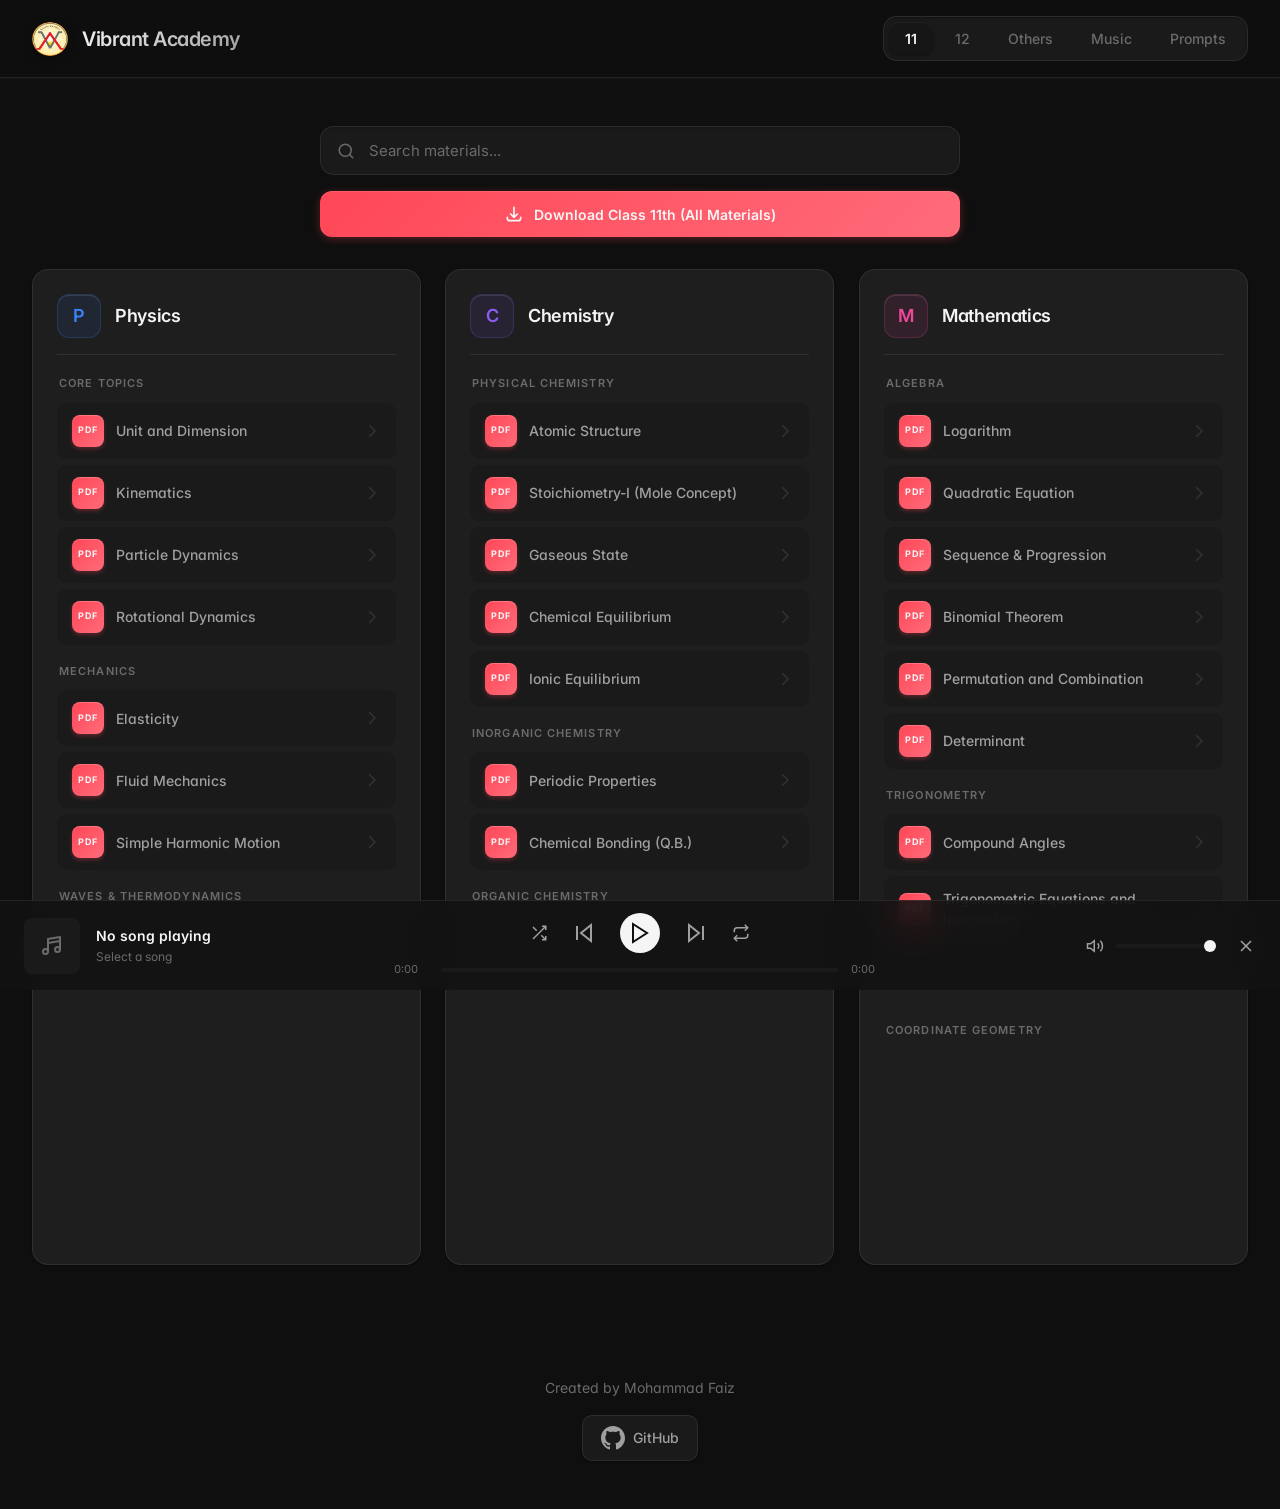
==== index.html @ a1da2e62 "Add files via upload" ====
<!DOCTYPE html>
<html lang="en">
<head>
    <meta charset="UTF-8">
    <meta name="viewport" content="width=device-width, initial-scale=1.0">
    <meta name="description" content="Vibrant Academy - Study Materials for Class 11th and 12th Physics, Chemistry, and Mathematics">
    <meta name="author" content="Vibrant Academy">
    <meta http-equiv="X-UA-Compatible" content="IE=edge">
    <meta name="theme-color" content="#ff4757">
    <meta name="mobile-web-app-capable" content="yes">
    <meta name="apple-mobile-web-app-capable" content="yes">
    <meta name="apple-mobile-web-app-status-bar-style" content="black-translucent">
    <meta name="apple-mobile-web-app-title" content="Vibrant Academy">
    <title>Vibrant Academy | Study Materials</title>
    
    <link rel="manifest" href="./manifest.json">
    <link rel="icon" type="image/png" href="./icon/icon-192.png">
    <link rel="apple-touch-icon" href="./icon/icon-192.png">
    
    <!-- Preload critical resources -->
    <link rel="preconnect" href="https://fonts.googleapis.com">
    <link rel="preconnect" href="https://fonts.gstatic.com" crossorigin>
    
    <!-- Load stylesheet first -->
    <link rel="stylesheet" href="./styles.css">
    
    <!-- Load fonts asynchronously -->
    <link href="https://fonts.googleapis.com/css2?family=Inter:wght@400;500;600;700&display=swap" rel="stylesheet" media="print" onload="this.media='all'">
    <noscript><link href="https://fonts.googleapis.com/css2?family=Inter:wght@400;500;600;700&display=swap" rel="stylesheet"></noscript>
</head>
<body>
    <nav class="nav">
        <div class="nav-wrap">
            <div class="brand">
                <img src="./icon/logo.png" alt="Vibrant Academy Logo" class="brand-logo">
                <span class="brand-name">Vibrant Academy</span>
            </div>
            <div class="class-tabs">
                <button class="tab active" data-class="11">11</button>
                <button class="tab" data-class="12">12</button>
                <button class="tab" data-class="others">Others</button>
                <button class="tab" data-class="music">Music</button>
                <button class="tab" data-class="prompts">Prompts</button>
            </div>
        </div>
    </nav>

    <div class="hero">
        <div class="hero-wrap">
            <div class="class-tabs-mobile">
                <button class="tab active" data-class="11">11</button>
                <button class="tab" data-class="12">12</button>
                <button class="tab" data-class="others">Others</button>
                <button class="tab" data-class="music">Music</button>
                <button class="tab" data-class="prompts">Prompts</button>
            </div>
            <input type="text" id="searchInput" placeholder="Search materials..." class="search">
            <div class="button-group">
                <button id="viewToggle" class="view-toggle-btn" data-mode="grid" aria-label="Toggle view mode" style="display: none;">
                    <svg class="grid-icon" width="20" height="20" viewBox="0 0 24 24" fill="none" stroke="currentColor" stroke-width="2">
                        <rect x="3" y="3" width="7" height="7"></rect>
                        <rect x="14" y="3" width="7" height="7"></rect>
                        <rect x="14" y="14" width="7" height="7"></rect>
                        <rect x="3" y="14" width="7" height="7"></rect>
                    </svg>
                    <svg class="list-icon" width="20" height="20" viewBox="0 0 24 24" fill="none" stroke="currentColor" stroke-width="2" style="display: none;">
                        <line x1="8" y1="6" x2="21" y2="6"></line>
                        <line x1="8" y1="12" x2="21" y2="12"></line>
                        <line x1="8" y1="18" x2="21" y2="18"></line>
                        <line x1="3" y1="6" x2="3.01" y2="6"></line>
                        <line x1="3" y1="12" x2="3.01" y2="12"></line>
                        <line x1="3" y1="18" x2="3.01" y2="18"></line>
                    </svg>
                </button>
                <button id="downloadBtn" class="download-btn" aria-label="Download complete class modules">
                    <svg width="20" height="20" viewBox="0 0 24 24" fill="none" stroke="currentColor" aria-hidden="true">
                        <path stroke-linecap="round" stroke-linejoin="round" stroke-width="2" d="M4 16v1a3 3 0 003 3h10a3 3 0 003-3v-1m-4-4l-4 4m0 0l-4-4m4 4V4"/>
                    </svg>
                    <span id="downloadText">Download All Materials</span>
                </button>
            </div>
        </div>
    </div>

    <main class="main">
        <div id="content"></div>
    </main>

    <div id="musicPlayer" class="music-player hidden">
        <div class="player-info">
            <div class="album-art">
                <svg width="24" height="24" viewBox="0 0 24 24" fill="none" stroke="currentColor" stroke-width="2" stroke-linecap="round" stroke-linejoin="round">
                    <circle cx="5.5" cy="17.5" r="2.5"></circle>
                    <circle cx="17.5" cy="15.5" r="2.5"></circle>
                    <path d="M8 17V5l12-2v12"></path>
                    <path d="M8 9l12-2"></path>
                </svg>
            </div>
            <div class="track-details">
                <div class="track-title" id="playerTitle">No song playing</div>
                <div class="track-artist" id="playerArtist">Select a song</div>
            </div>
        </div>
        
        <div class="player-controls-container">
            <div class="player-controls">
                <button id="btnShuffle" class="control-btn" aria-label="Shuffle">
                    <svg width="18" height="18" viewBox="0 0 24 24" fill="none" stroke="currentColor" stroke-width="2"><path d="M16 3h5v5"></path><path d="M4 20L21 3"></path><path d="M21 16v5h-5"></path><path d="M15 15l6 6"></path><path d="M4 4l5 5"></path></svg>
                </button>
                <button id="btnPrev" class="control-btn" aria-label="Previous">
                    <svg width="24" height="24" viewBox="0 0 24 24" fill="none" stroke="currentColor" stroke-width="2"><polygon points="19 20 9 12 19 4 19 20"></polygon><line x1="5" y1="19" x2="5" y2="5"></line></svg>
                </button>
                <button id="btnPlayPause" class="control-btn play-btn" aria-label="Play/Pause">
                    <svg width="24" height="24" viewBox="0 0 24 24" fill="none" stroke="currentColor" stroke-width="2" id="playIcon"><polygon points="5 3 19 12 5 21 5 3"></polygon></svg>
                </button>
                <button id="btnNext" class="control-btn" aria-label="Next">
                    <svg width="24" height="24" viewBox="0 0 24 24" fill="none" stroke="currentColor" stroke-width="2"><polygon points="5 4 15 12 5 20 5 4"></polygon><line x1="19" y1="5" x2="19" y2="19"></line></svg>
                </button>
                <button id="btnRepeat" class="control-btn" aria-label="Repeat">
                    <svg width="18" height="18" viewBox="0 0 24 24" fill="none" stroke="currentColor" stroke-width="2"><polyline points="17 1 21 5 17 9"></polyline><path d="M3 11V9a4 4 0 0 1 4-4h14"></path><polyline points="7 23 3 19 7 15"></polyline><path d="M21 13v2a4 4 0 0 1-4 4H3"></path></svg>
                </button>
            </div>
            
            <div class="progress-container">
                <span id="timeCurrent" class="time-display">0:00</span>
                <input type="range" id="progressBar" class="progress-bar" min="0" max="100" value="0">
                <span id="timeTotal" class="time-display">0:00</span>
            </div>
        </div>
        
        <div class="player-volume">
            <svg id="volumeIcon" width="18" height="18" viewBox="0 0 24 24" fill="none" stroke="currentColor" stroke-width="2"><polygon points="11 5 6 9 2 9 2 15 6 15 11 19 11 5"></polygon><path d="M19.07 4.93a10 10 0 0 1 0 14.14M15.54 8.46a5 5 0 0 1 0 7.07"></path></svg>
            <input type="range" id="volumeBar" class="volume-bar" min="0" max="100" value="100">
            <button id="btnClosePlayer" class="control-btn" aria-label="Close Player" style="margin-left: 8px;" title="Close Player">
                <svg width="20" height="20" viewBox="0 0 24 24" fill="none" stroke="currentColor" stroke-width="2"><line x1="18" y1="6" x2="6" y2="18"></line><line x1="6" y1="6" x2="18" y2="18"></line></svg>
            </button>
        </div>
    </div>

    <footer class="footer">
        <p>Created by Mohammad Faiz</p>
        <a href="https://github.com/Mohammad-Faiz-Cloud-Engineer" target="_blank" rel="noopener noreferrer" class="github-link" aria-label="Visit GitHub Profile">
            <svg width="24" height="24" viewBox="0 0 24 24" fill="currentColor" aria-hidden="true">
                <path d="M12 0c-6.626 0-12 5.373-12 12 0 5.302 3.438 9.8 8.207 11.387.599.111.793-.261.793-.577v-2.234c-3.338.726-4.033-1.416-4.033-1.416-.546-1.387-1.333-1.756-1.333-1.756-1.089-.745.083-.729.083-.729 1.205.084 1.839 1.237 1.839 1.237 1.07 1.834 2.807 1.304 3.492.997.107-.775.418-1.305.762-1.604-2.665-.305-5.467-1.334-5.467-5.931 0-1.311.469-2.381 1.236-3.221-.124-.303-.535-1.524.117-3.176 0 0 1.008-.322 3.301 1.23.957-.266 1.983-.399 3.003-.404 1.02.005 2.047.138 3.006.404 2.291-1.552 3.297-1.23 3.297-1.23.653 1.653.242 2.874.118 3.176.77.84 1.235 1.911 1.235 3.221 0 4.609-2.807 5.624-5.479 5.921.43.372.823 1.102.823 2.222v3.293c0 .319.192.694.801.576 4.765-1.589 8.199-6.086 8.199-11.386 0-6.627-5.373-12-12-12z"/>
            </svg>
            <span>GitHub</span>
        </a>
    </footer>

    <div id="pdfModal" class="modal">
        <div class="modal-overlay"></div>
        <div class="modal-content">
            <div class="modal-header">
                <div class="pdf-title" id="pdfTitle"></div>
                <div class="modal-actions">
                    <button class="modal-download" id="downloadPdf" aria-label="Download PDF" title="Download PDF">
                        <svg width="18" height="18" viewBox="0 0 24 24" fill="none" stroke="currentColor" aria-hidden="true">
                            <path stroke-linecap="round" stroke-linejoin="round" stroke-width="2" d="M4 16v1a3 3 0 003 3h10a3 3 0 003-3v-1m-4-4l-4 4m0 0l-4-4m4 4V4"/>
                        </svg>
                    </button>
                    <button class="modal-close" id="closeModal" aria-label="Close PDF viewer">
                        <svg width="20" height="20" viewBox="0 0 24 24" fill="none" stroke="currentColor" aria-hidden="true">
                            <path stroke-linecap="round" stroke-linejoin="round" stroke-width="2" d="M6 18L18 6M6 6l12 12"/>
                        </svg>
                    </button>
                </div>
            </div>
            <iframe id="pdfViewer" title="PDF Viewer"></iframe>
        </div>
    </div>

    <div id="textModal" class="modal">
        <div class="modal-overlay"></div>
        <div class="modal-content">
            <div class="modal-header">
                <div class="pdf-title" id="textTitle"></div>
                <div class="modal-actions">
                    <button class="modal-copy" id="copyText" aria-label="Copy to clipboard" title="Copy to clipboard">
                        <svg width="18" height="18" viewBox="0 0 24 24" fill="none" stroke="currentColor" aria-hidden="true">
                            <rect x="9" y="9" width="13" height="13" rx="2" ry="2"></rect>
                            <path d="M5 15H4a2 2 0 0 1-2-2V4a2 2 0 0 1 2-2h9a2 2 0 0 1 2 2v1"></path>
                        </svg>
                    </button>
                    <button class="modal-close" id="closeTextModal" aria-label="Close text viewer">
                        <svg width="20" height="20" viewBox="0 0 24 24" fill="none" stroke="currentColor" aria-hidden="true">
                            <path stroke-linecap="round" stroke-linejoin="round" stroke-width="2" d="M6 18L18 6M6 6l12 12"/>
                        </svg>
                    </button>
                </div>
            </div>
            <div id="textViewer" class="text-viewer"></div>
        </div>
    </div>

    <script src="./config.js"></script>
    <script src="./data.js"></script>
    <script src="./music-data.js"></script>
    <script src="./app.js"></script>
    <script src="./music-app.js"></script>
    
    <script>
        if ('serviceWorker' in navigator) {
            window.addEventListener('load', () => {
                navigator.serviceWorker.register('./service-worker.js', { scope: './' })
                    .then(registration => {
                        registration.update();
                        
                        registration.addEventListener('updatefound', () => {
                            const newWorker = registration.installing;
                            if (newWorker) {
                                newWorker.addEventListener('statechange', () => {
                                    if (newWorker.state === 'installed' && navigator.serviceWorker.controller) {
                                        newWorker.postMessage({ type: 'SKIP_WAITING' });
                                        window.location.reload();
                                    }
                                });
                            }
                        });
                    })
                    .catch(() => {
                        // ServiceWorker registration failed
                    });
            });
        }
    </script>
</body>
</html>
---- styles.css ----
* {
    margin: 0;
    padding: 0;
    box-sizing: border-box;
    -webkit-touch-callout: none;
    -webkit-user-select: none;
    -moz-user-select: none;
    -ms-user-select: none;
    user-select: none;
}

html {
    overscroll-behavior: none;
}

img {
    -webkit-touch-callout: none;
    -webkit-user-drag: none;
    pointer-events: none;
}

a {
    -webkit-touch-callout: none;
}

button {
    -webkit-touch-callout: none;
}

:root {
    --bg: #0f0f0f;
    --bg-elevated: #161616;
    --surface: #1a1a1a;
    --card: #1e1e1e;
    --border: rgba(255, 255, 255, 0.08);
    --border-hover: rgba(255, 255, 255, 0.16);
    --text: #f5f5f5;
    --text-secondary: #a0a0a0;
    --text-tertiary: #6b6b6b;
    --accent: #ff4757;
    --accent-hover: #ff6b7a;
    --physics: #3b82f6;
    --physics-bg: rgba(59, 130, 246, 0.1);
    --chem: #8b5cf6;
    --chem-bg: rgba(139, 92, 246, 0.1);
    --math: #ec4899;
    --math-bg: rgba(236, 72, 153, 0.1);
    --resources: #10b981;
    --resources-bg: rgba(16, 185, 129, 0.1);
    --shadow-sm: 0 1px 2px rgba(0, 0, 0, 0.3);
    --shadow-md: 0 4px 6px rgba(0, 0, 0, 0.4);
    --shadow-lg: 0 10px 15px rgba(0, 0, 0, 0.5);
    --shadow-xl: 0 20px 25px rgba(0, 0, 0, 0.6);
}

body {
    font-family: 'Inter', -apple-system, BlinkMacSystemFont, 'Segoe UI', 'Roboto', 'Helvetica Neue', Arial, sans-serif;
    background: var(--bg);
    color: var(--text);
    line-height: 1.6;
    -webkit-font-smoothing: antialiased;
    -moz-osx-font-smoothing: grayscale;
    text-rendering: optimizeLegibility;
    overscroll-behavior-y: contain;
    font-feature-settings: 'cv02', 'cv03', 'cv04', 'cv11';
    user-select: none;
    -webkit-user-select: none;
    -moz-user-select: none;
    -ms-user-select: none;
    -webkit-touch-callout: none;
    -webkit-tap-highlight-color: transparent;
}

/* Custom Scrollbar */
::-webkit-scrollbar {
    width: 12px;
    height: 12px;
}

::-webkit-scrollbar-track {
    background: var(--bg);
}

::-webkit-scrollbar-thumb {
    background: var(--surface);
    border-radius: 6px;
    border: 2px solid var(--bg);
}

::-webkit-scrollbar-thumb:hover {
    background: var(--card);
}

::-webkit-scrollbar-thumb:active {
    background: var(--border-hover);
}

/* Firefox Scrollbar */
* {
    scrollbar-width: thin;
    scrollbar-color: var(--surface) var(--bg);
}

/* Performance optimizations - removed will-change to reduce memory consumption */
/* will-change should only be used temporarily on specific interactions */

/* Hardware acceleration for animations */
@media (prefers-reduced-motion: no-preference) {
    .subject,
    .item,
    .icon,
    .pdf-badge,
    .tab,
    .modal-content,
    .modal-overlay {
        transform: translateZ(0);
        backface-visibility: hidden;
        perspective: 1000px;
    }
}

/* Respect user's motion preferences */
@media (prefers-reduced-motion: reduce) {
    *,
    *::before,
    *::after {
        animation-duration: 0.01ms !important;
        animation-iteration-count: 1 !important;
        transition-duration: 0.01ms !important;
    }
}

@keyframes fadeIn {
    to {
        opacity: 1;
    }
}

@keyframes slideDown {
    from {
        opacity: 0;
        transform: translateY(-20px);
    }
    to {
        opacity: 1;
        transform: translateY(0);
    }
}

@keyframes slideUp {
    from {
        opacity: 0;
        transform: translateY(20px);
    }
    to {
        opacity: 1;
        transform: translateY(0);
    }
}

@keyframes scaleIn {
    from {
        opacity: 0;
        transform: scale(0.95);
    }
    to {
        opacity: 1;
        transform: scale(1);
    }
}

@keyframes shimmer {
    0% {
        background-position: -1000px 0;
    }
    100% {
        background-position: 1000px 0;
    }
}

@keyframes pulse {
    0%, 100% {
        opacity: 1;
    }
    50% {
        opacity: 0.5;
    }
}

@keyframes generateIn {
    0% {
        opacity: 0;
        transform: translateY(20px) scale(0.95);
        filter: blur(8px);
    }
    50% {
        opacity: 0.5;
        filter: blur(4px);
    }
    100% {
        opacity: 1;
        transform: translateY(0) scale(1);
        filter: blur(0);
    }
}

@keyframes typewriter {
    from {
        width: 0;
        opacity: 0;
    }
    to {
        width: 100%;
        opacity: 1;
    }
}

@keyframes glowPulse {
    0% {
        box-shadow: 0 0 5px rgba(255, 71, 87, 0.2);
    }
    50% {
        box-shadow: 0 0 20px rgba(255, 71, 87, 0.6), 0 0 40px rgba(255, 71, 87, 0.3);
    }
    100% {
        box-shadow: 0 0 5px rgba(255, 71, 87, 0.2);
    }
}

@keyframes scanline {
    0% {
        transform: translateY(-100%);
    }
    100% {
        transform: translateY(100%);
    }
}

@keyframes pixelate {
    0% {
        opacity: 0;
        filter: blur(10px) brightness(1.5);
        transform: scale(0.9);
    }
    50% {
        filter: blur(5px) brightness(1.2);
    }
    100% {
        opacity: 1;
        filter: blur(0) brightness(1);
        transform: scale(1);
    }
}

@keyframes buildUp {
    0% {
        clip-path: inset(0 100% 0 0);
        opacity: 0;
    }
    100% {
        clip-path: inset(0 0 0 0);
        opacity: 1;
    }
}

.nav {
    position: sticky;
    top: 0;
    z-index: 100;
    background: rgba(15, 15, 15, 0.85);
    backdrop-filter: blur(24px) saturate(180%);
    -webkit-backdrop-filter: blur(24px) saturate(180%);
    border-bottom: 1px solid var(--border);
    box-shadow: 0 1px 0 rgba(255, 255, 255, 0.03);
    opacity: 0;
    animation: pixelate 0.8s cubic-bezier(0.4, 0, 0.2, 1) forwards;
}

.nav-wrap {
    max-width: 1280px;
    margin: 0 auto;
    padding: 16px 32px;
    display: flex;
    align-items: center;
    justify-content: space-between;
    gap: 32px;
}

.brand {
    display: flex;
    align-items: center;
    gap: 14px;
    user-select: none;
}

.brand-logo {
    width: 36px;
    height: 36px;
    border-radius: 10px;
    object-fit: contain;
    flex-shrink: 0;
    transition: all 0.3s cubic-bezier(0.4, 0, 0.2, 1);
    filter: drop-shadow(0 2px 4px rgba(0, 0, 0, 0.3));
    -webkit-touch-callout: none;
    pointer-events: none;
}

.brand-logo:hover {
    transform: scale(1.05);
    filter: drop-shadow(0 4px 8px rgba(0, 0, 0, 0.4));
}

.brand-name {
    font-size: 20px;
    font-weight: 600;
    letter-spacing: -0.025em;
    background: linear-gradient(135deg, var(--text) 0%, var(--text-secondary) 100%);
    -webkit-background-clip: text;
    -webkit-text-fill-color: transparent;
    background-clip: text;
}

.class-tabs {
    display: flex;
    gap: 6px;
    background: var(--surface);
    padding: 5px;
    border-radius: 14px;
    border: 1px solid var(--border);
    box-shadow: inset 0 1px 2px rgba(0, 0, 0, 0.3);
}

.class-tabs-mobile {
    display: none;
}

.tab {
    padding: 8px 16px;
    border: none;
    background: transparent;
    color: var(--text-tertiary);
    font-size: 14px;
    font-weight: 500;
    border-radius: 10px;
    cursor: pointer;
    transition: all 0.2s cubic-bezier(0.4, 0, 0.2, 1);
    font-family: inherit;
    position: relative;
    user-select: none;
    flex: 1;
    min-width: fit-content;
}

.tab:hover {
    color: var(--text-secondary);
    background: rgba(255, 255, 255, 0.04);
}

.tab.active {
    background: var(--bg-elevated);
    color: var(--text);
    box-shadow: 0 1px 3px rgba(0, 0, 0, 0.4), inset 0 1px 0 rgba(255, 255, 255, 0.05);
    font-weight: 600;
}

.hero {
    padding: 48px 32px 32px;
    max-width: 1280px;
    margin: 0 auto;
    opacity: 0;
    animation: pixelate 0.8s cubic-bezier(0.4, 0, 0.2, 1) 0.3s forwards;
}

.hero-wrap {
    max-width: 640px;
    margin: 0 auto;
}

.search {
    width: 100%;
    padding: 14px 18px 14px 48px;
    background: var(--surface);
    border: 1px solid var(--border);
    border-radius: 14px;
    color: var(--text);
    font-size: 15px;
    font-family: inherit;
    transition: all 0.2s cubic-bezier(0.4, 0, 0.2, 1);
    box-shadow: inset 0 1px 2px rgba(0, 0, 0, 0.2);
    background-image: url("data:image/svg+xml,%3Csvg xmlns='http://www.w3.org/2000/svg' width='20' height='20' viewBox='0 0 24 24' fill='none' stroke='%236b6b6b' stroke-width='2' stroke-linecap='round' stroke-linejoin='round'%3E%3Ccircle cx='11' cy='11' r='8'%3E%3C/circle%3E%3Cpath d='m21 21-4.35-4.35'%3E%3C/path%3E%3C/svg%3E");
    background-repeat: no-repeat;
    background-position: 16px center;
    background-size: 18px;
}

.search:focus {
    outline: none;
    border-color: var(--border-hover);
    background-color: var(--card);
    box-shadow: 0 0 0 3px rgba(255, 255, 255, 0.03), inset 0 1px 2px rgba(0, 0, 0, 0.2);
}

.search::placeholder {
    color: var(--text-tertiary);
}

.main {
    max-width: 1280px;
    margin: 0 auto;
    padding: 0 32px 80px;
}

.footer {
    text-align: center;
    padding: 32px 32px 48px;
    color: var(--text-tertiary);
    font-size: 14px;
    opacity: 0;
    animation: fadeIn 0.8s cubic-bezier(0.4, 0, 0.2, 1) 1.5s forwards;
    display: flex;
    flex-direction: column;
    align-items: center;
    gap: 16px;
}

.footer p {
    margin: 0;
}

.github-link {
    display: inline-flex;
    align-items: center;
    gap: 8px;
    padding: 10px 18px;
    background: var(--surface);
    border: 1px solid var(--border);
    border-radius: 10px;
    color: var(--text-secondary);
    text-decoration: none;
    font-size: 14px;
    font-weight: 500;
    transition: all 0.2s cubic-bezier(0.4, 0, 0.2, 1);
    box-shadow: var(--shadow-sm);
}

.github-link:hover {
    background: var(--bg-elevated);
    border-color: var(--border-hover);
    color: var(--text);
    transform: translateY(-2px);
    box-shadow: var(--shadow-md);
}

.github-link svg {
    flex-shrink: 0;
    transition: transform 0.3s ease;
}

.github-link:hover svg {
    transform: scale(1.1);
}

.grid {
    display: grid;
    grid-template-columns: repeat(auto-fill, minmax(360px, 1fr));
    gap: 24px;
}

.subject {
    background: var(--card);
    border: 1px solid var(--border);
    border-radius: 16px;
    padding: 24px;
    transition: all 0.3s cubic-bezier(0.4, 0, 0.2, 1);
    box-shadow: var(--shadow-sm);
    opacity: 0;
    animation: pixelate 0.7s cubic-bezier(0.4, 0, 0.2, 1) forwards;
    position: relative;
    overflow: hidden;
}

.subject::before {
    content: '';
    position: absolute;
    top: 0;
    left: 0;
    right: 0;
    height: 2px;
    background: linear-gradient(90deg, transparent, var(--accent), transparent);
    animation: scanline 1.5s ease-in-out;
    opacity: 0;
}

.subject:nth-child(1) { animation-delay: 0.6s; }
.subject:nth-child(1)::before { animation-delay: 0.6s; }
.subject:nth-child(2) { animation-delay: 0.75s; }
.subject:nth-child(2)::before { animation-delay: 0.75s; }
.subject:nth-child(3) { animation-delay: 0.9s; }
.subject:nth-child(3)::before { animation-delay: 0.9s; }
.subject:nth-child(4) { animation-delay: 1.05s; }
.subject:nth-child(4)::before { animation-delay: 1.05s; }
.subject:nth-child(5) { animation-delay: 1.2s; }
.subject:nth-child(5)::before { animation-delay: 1.2s; }
.subject:nth-child(6) { animation-delay: 1.35s; }
.subject:nth-child(6)::before { animation-delay: 1.35s; }

.subject:hover {
    border-color: var(--border-hover);
    transform: translateY(-4px);
    box-shadow: var(--shadow-lg);
}

.subject-head {
    display: flex;
    align-items: center;
    gap: 14px;
    margin-bottom: 20px;
    padding-bottom: 16px;
    border-bottom: 1px solid var(--border);
}

.icon {
    width: 44px;
    height: 44px;
    border-radius: 12px;
    display: flex;
    align-items: center;
    justify-content: center;
    font-weight: 600;
    font-size: 18px;
    flex-shrink: 0;
    transition: all 0.3s cubic-bezier(0.4, 0, 0.2, 1);
    position: relative;
    box-shadow: inset 0 1px 0 rgba(255, 255, 255, 0.1);
    animation: scaleIn 0.5s cubic-bezier(0.4, 0, 0.2, 1) forwards;
}

.subject:hover .icon {
    transform: scale(1.08);
}

.icon.physics {
    background: var(--physics-bg);
    color: var(--physics);
    border: 1px solid rgba(59, 130, 246, 0.2);
}

.icon.chemistry {
    background: var(--chem-bg);
    color: var(--chem);
    border: 1px solid rgba(139, 92, 246, 0.2);
}

.icon.mathematics {
    background: var(--math-bg);
    color: var(--math);
    border: 1px solid rgba(236, 72, 153, 0.2);
}

.icon.resources {
    background: var(--resources-bg);
    color: var(--resources);
    border: 1px solid rgba(16, 185, 129, 0.2);
}

.subject-title {
    font-size: 18px;
    font-weight: 600;
    letter-spacing: -0.02em;
    color: var(--text);
}

.cat {
    margin-bottom: 18px;
}

.cat:last-child {
    margin-bottom: 0;
}

.cat-title {
    font-size: 11px;
    font-weight: 600;
    text-transform: uppercase;
    letter-spacing: 0.1em;
    color: var(--text-tertiary);
    margin-bottom: 10px;
    padding-left: 2px;
    opacity: 0;
    animation: typewriter 0.6s steps(20) forwards, fadeIn 0.3s ease-in forwards;
    animation-delay: 0.05s;
    overflow: hidden;
    white-space: nowrap;
}

.items {
    display: flex;
    flex-direction: column;
    gap: 6px;
}

.item {
    display: flex;
    align-items: center;
    gap: 12px;
    padding: 11px 14px;
    background: var(--surface);
    border-radius: 10px;
    text-decoration: none;
    color: var(--text);
    transition: all 0.3s cubic-bezier(0.4, 0, 0.2, 1);
    border: 1px solid transparent;
    position: relative;
    overflow: hidden;
    opacity: 0;
    animation: buildUp 0.5s cubic-bezier(0.4, 0, 0.2, 1) forwards;
}

.item:nth-child(1) { animation-delay: 0.1s; }
.item:nth-child(2) { animation-delay: 0.15s; }
.item:nth-child(3) { animation-delay: 0.2s; }
.item:nth-child(4) { animation-delay: 0.25s; }
.item:nth-child(5) { animation-delay: 0.3s; }
.item:nth-child(6) { animation-delay: 0.35s; }
.item:nth-child(7) { animation-delay: 0.4s; }
.item:nth-child(8) { animation-delay: 0.45s; }
.item:nth-child(9) { animation-delay: 0.5s; }
.item:nth-child(10) { animation-delay: 0.55s; }
.item:nth-child(11) { animation-delay: 0.6s; }
.item:nth-child(12) { animation-delay: 0.65s; }
.item:nth-child(13) { animation-delay: 0.7s; }
.item:nth-child(14) { animation-delay: 0.75s; }
.item:nth-child(15) { animation-delay: 0.8s; }

.item::before {
    content: '';
    position: absolute;
    left: 0;
    top: 0;
    bottom: 0;
    width: 3px;
    background: linear-gradient(180deg, transparent, var(--accent), transparent);
    opacity: 0;
    transform: translateX(-3px);
    transition: all 0.3s cubic-bezier(0.4, 0, 0.2, 1);
}

.item::after {
    content: '';
    position: absolute;
    inset: 0;
    border-radius: 10px;
    background: linear-gradient(135deg, rgba(255, 71, 87, 0.05), rgba(255, 107, 122, 0.05));
    opacity: 0;
    transition: opacity 0.3s cubic-bezier(0.4, 0, 0.2, 1);
    pointer-events: none;
}

.item:hover {
    background: var(--bg-elevated);
    border-color: rgba(255, 71, 87, 0.3);
    transform: translateX(6px) scale(1.01);
    box-shadow: 0 4px 12px rgba(255, 71, 87, 0.15), 
                0 0 0 1px rgba(255, 71, 87, 0.1);
}

.item:hover::before {
    opacity: 1;
    transform: translateX(0);
}

.item:hover::after {
    opacity: 1;
}

.pdf-badge {
    width: 32px;
    height: 32px;
    background: linear-gradient(135deg, var(--accent) 0%, var(--accent-hover) 100%);
    border-radius: 8px;
    display: flex;
    align-items: center;
    justify-content: center;
    font-size: 9px;
    font-weight: 700;
    letter-spacing: 0.05em;
    flex-shrink: 0;
    transition: all 0.3s cubic-bezier(0.4, 0, 0.2, 1);
    box-shadow: 0 2px 4px rgba(255, 71, 87, 0.3), inset 0 1px 0 rgba(255, 255, 255, 0.2);
    animation: glowPulse 2s ease-in-out infinite;
}

.item:hover .pdf-badge {
    transform: scale(1.05);
    box-shadow: 0 4px 8px rgba(255, 71, 87, 0.4), inset 0 1px 0 rgba(255, 255, 255, 0.2);
}

.item-name {
    flex: 1;
    font-size: 14px;
    font-weight: 500;
    color: var(--text-secondary);
    line-height: 1.5;
    transition: color 0.2s;
}

.item:hover .item-name {
    color: var(--text);
}

.arrow {
    width: 18px;
    height: 18px;
    opacity: 0.3;
    transition: all 0.2s cubic-bezier(0.4, 0, 0.2, 1);
    color: var(--text-tertiary);
}

.item:hover .arrow {
    opacity: 1;
    transform: translateX(3px);
    color: var(--accent);
}

.empty {
    text-align: center;
    padding: 80px 32px;
    color: var(--text-tertiary);
    font-size: 15px;
    line-height: 1.6;
}

@media (max-width: 768px) {
    .nav-wrap {
        padding: 14px 24px;
        gap: 20px;
    }
    
    .brand-logo {
        width: 32px;
        height: 32px;
    }
    
    .brand-name {
        font-size: 18px;
    }
    
    .class-tabs {
        display: none;
    }
    
    .class-tabs-mobile {
        display: flex;
        gap: 6px;
        background: var(--surface);
        padding: 5px;
        border-radius: 14px;
        border: 1px solid var(--border);
        box-shadow: inset 0 1px 2px rgba(0, 0, 0, 0.3);
        margin-bottom: 16px;
    }
    
    .tab {
        padding: 7px 12px;
        font-size: 13px;
        flex: 1;
        min-width: fit-content;
    }
    
    .hero {
        padding: 36px 24px 24px;
    }
    
    .search {
        padding: 13px 16px 13px 44px;
        font-size: 14px;
        background-size: 16px;
        background-position: 14px center;
    }
    
    .main {
        padding: 0 24px 60px;
    }
    
    .footer {
        padding: 24px 24px 40px;
        font-size: 13px;
    }
    
    .github-link {
        padding: 9px 16px;
        font-size: 13px;
    }
    
    .grid {
        grid-template-columns: 1fr;
        gap: 20px;
    }
    
    .subject {
        padding: 20px;
    }
    
    .subject-title {
        font-size: 17px;
    }
    
    .item {
        padding: 10px 12px;
    }
    
    .item-name {
        font-size: 13px;
    }
    
    .icon {
        width: 40px;
        height: 40px;
        font-size: 16px;
    }
    
    .pdf-badge {
        width: 30px;
        height: 30px;
    }
}

@media (max-width: 480px) {
    .brand-logo {
        width: 28px;
        height: 28px;
    }
    
    .brand-name {
        font-size: 16px;
    }
    
    .class-tabs {
        gap: 4px;
        padding: 4px;
    }
    
    .tab {
        padding: 6px 10px;
        font-size: 12px;
        flex: 1;
        min-width: fit-content;
    }
    
    .hero {
        padding: 28px 20px 20px;
    }
    
    .main {
        padding: 0 20px 48px;
    }
    
    .footer {
        padding: 20px 20px 32px;
        font-size: 12px;
    }
    
    .github-link {
        padding: 8px 14px;
        font-size: 12px;
    }
    
    .subject {
        padding: 18px;
    }
    
    .icon {
        width: 38px;
        height: 38px;
        font-size: 15px;
    }
}

/* Landscape orientation optimizations */
@media (max-height: 600px) and (orientation: landscape) {
    .nav-wrap {
        padding: 12px 24px;
    }
    
    .hero {
        padding: 24px 32px 20px;
    }
    
    .main {
        padding: 0 32px 40px;
    }
    
    .subject {
        padding: 20px;
    }
    
    .subject-head {
        margin-bottom: 16px;
        padding-bottom: 12px;
    }
    
    .cat {
        margin-bottom: 14px;
    }
    
    .grid {
        grid-template-columns: repeat(auto-fill, minmax(320px, 1fr));
        gap: 20px;
    }
}

/* Tablet landscape */
@media (min-width: 768px) and (max-width: 1024px) and (orientation: landscape) {
    .grid {
        grid-template-columns: repeat(auto-fill, minmax(340px, 1fr));
    }
    
    .nav-wrap {
        padding: 14px 32px;
    }
    
    .hero {
        padding: 32px 32px 24px;
    }
}

.modal {
    position: fixed;
    inset: 0;
    z-index: 1000;
    display: none;
    opacity: 0;
}

.modal.active {
    display: block;
    animation: fadeIn 0.2s ease-out forwards;
}

.modal-overlay {
    position: fixed;
    inset: 0;
    background: rgba(0, 0, 0, 0.95);
    z-index: 1001;
    opacity: 0;
}

.modal.active .modal-overlay {
    animation: fadeIn 0.2s ease-out forwards;
}

.modal-content {
    position: fixed;
    inset: 0;
    background: var(--bg);
    z-index: 1002;
    display: flex;
    flex-direction: column;
    opacity: 0;
    transform: scale(0.95);
}

.modal.active .modal-content {
    animation: scaleIn 0.3s ease-out 0.1s forwards;
}

.modal-header {
    display: flex;
    align-items: center;
    justify-content: space-between;
    padding: 14px 20px;
    background: var(--surface);
    border-bottom: 1px solid var(--border);
    flex-shrink: 0;
    box-shadow: 0 1px 3px rgba(0, 0, 0, 0.3);
}

.pdf-title {
    font-size: 14px;
    font-weight: 500;
    color: var(--text);
    white-space: nowrap;
    overflow: hidden;
    text-overflow: ellipsis;
    flex: 1;
    padding-right: 16px;
    letter-spacing: -0.01em;
}

.modal-actions {
    display: flex;
    align-items: center;
    gap: 10px;
    flex-shrink: 0;
}

.modal-download {
    width: 36px;
    height: 36px;
    border: none;
    background: var(--bg-elevated);
    color: var(--text-secondary);
    border-radius: 10px;
    cursor: pointer;
    display: flex;
    align-items: center;
    justify-content: center;
    transition: all 0.2s cubic-bezier(0.4, 0, 0.2, 1);
    border: 1px solid var(--border);
    flex-shrink: 0;
}

.modal-download:hover {
    background: var(--physics-bg);
    border-color: var(--physics);
    color: var(--physics);
    transform: translateY(-2px);
    box-shadow: 0 4px 8px rgba(59, 130, 246, 0.3);
}

.modal-download svg {
    transition: transform 0.3s ease;
}

.modal-download:hover svg {
    transform: translateY(2px);
}

.modal-close {
    width: 36px;
    height: 36px;
    border: none;
    background: var(--bg-elevated);
    color: var(--text-secondary);
    border-radius: 10px;
    cursor: pointer;
    display: flex;
    align-items: center;
    justify-content: center;
    transition: all 0.2s cubic-bezier(0.4, 0, 0.2, 1);
    border: 1px solid var(--border);
    flex-shrink: 0;
}

.modal-close:hover {
    background: rgba(255, 71, 87, 0.1);
    border-color: var(--accent);
    color: var(--accent);
    transform: rotate(90deg);
}

.modal-close svg {
    transition: transform 0.2s;
}

#pdfViewer {
    width: 100%;
    height: 100%;
    flex: 1;
    border: none;
}

.text-viewer {
    width: 100%;
    height: 100%;
    flex: 1;
    padding: 32px;
    overflow-y: auto;
    background: var(--bg);
    color: var(--text);
    font-family: 'Inter', monospace;
    font-size: 14px;
    line-height: 1.8;
    white-space: pre-wrap;
    word-wrap: break-word;
    user-select: text;
    -webkit-user-select: text;
    -moz-user-select: text;
    -ms-user-select: text;
}

.modal-copy {
    width: 36px;
    height: 36px;
    border: none;
    background: var(--bg-elevated);
    color: var(--text-secondary);
    border-radius: 10px;
    cursor: pointer;
    display: flex;
    align-items: center;
    justify-content: center;
    transition: all 0.2s cubic-bezier(0.4, 0, 0.2, 1);
    border: 1px solid var(--border);
    flex-shrink: 0;
}

.modal-copy:hover {
    background: var(--resources-bg);
    border-color: var(--resources);
    color: var(--resources);
    transform: translateY(-2px);
    box-shadow: 0 4px 8px rgba(16, 185, 129, 0.3);
}

.modal-copy.copied {
    background: var(--resources-bg);
    border-color: var(--resources);
    color: var(--resources);
}

@media (max-width: 768px) {
    .modal-header {
        padding: 10px 12px;
    }
    
    .pdf-title {
        font-size: 13px;
    }
    
    .modal-actions {
        gap: 6px;
    }
    
    .modal-download,
    .modal-close {
        width: 32px;
        height: 32px;
    }
}

/* Landscape modal optimizations */
@media (max-height: 600px) and (orientation: landscape) {
    .modal-header {
        padding: 10px 16px;
    }
    
    .pdf-title {
        font-size: 13px;
    }
    
    .modal-download,
    .modal-close {
        width: 32px;
        height: 32px;
    }
}


.button-group {
    margin-top: 16px;
    display: flex;
    gap: 12px;
    width: 100%;
}

.view-toggle-btn {
    padding: 13px 16px;
    background: var(--surface);
    border: 1px solid var(--border);
    border-radius: 12px;
    color: var(--text-secondary);
    font-size: 14px;
    font-weight: 600;
    font-family: inherit;
    cursor: pointer;
    display: flex;
    align-items: center;
    justify-content: center;
    transition: all 0.2s cubic-bezier(0.4, 0, 0.2, 1);
    box-shadow: var(--shadow-sm);
    flex-shrink: 0;
}

.view-toggle-btn:hover {
    background: var(--bg-elevated);
    border-color: var(--border-hover);
    color: var(--text);
    transform: translateY(-2px);
    box-shadow: var(--shadow-md);
}

.view-toggle-btn:active {
    transform: translateY(0);
}

.download-btn {
    flex: 1;
    padding: 13px 20px;
    background: linear-gradient(135deg, var(--accent) 0%, var(--accent-hover) 100%);
    border: none;
    border-radius: 12px;
    color: var(--text);
    font-size: 14px;
    font-weight: 600;
    font-family: inherit;
    cursor: pointer;
    display: flex;
    align-items: center;
    justify-content: center;
    gap: 10px;
    transition: all 0.2s cubic-bezier(0.4, 0, 0.2, 1);
    box-shadow: 0 2px 8px rgba(255, 71, 87, 0.3), inset 0 1px 0 rgba(255, 255, 255, 0.1);
    position: relative;
    overflow: hidden;
}

.download-btn::before {
    content: '';
    position: absolute;
    inset: 0;
    background: linear-gradient(135deg, rgba(255, 255, 255, 0.1) 0%, transparent 100%);
    opacity: 0;
    transition: opacity 0.2s;
}

.download-btn:hover {
    transform: translateY(-2px);
    box-shadow: 0 6px 16px rgba(255, 71, 87, 0.4), inset 0 1px 0 rgba(255, 255, 255, 0.1);
}

.download-btn:hover::before {
    opacity: 1;
}

.download-btn:active {
    transform: translateY(0);
}

.download-btn svg {
    flex-shrink: 0;
    transition: transform 0.3s ease;
    position: relative;
    z-index: 1;
}

.download-btn:hover svg {
    animation: downloadBounce 0.6s ease infinite;
}

@keyframes downloadBounce {
    0%, 100% {
        transform: translateY(0);
    }
    50% {
        transform: translateY(3px);
    }
}

@media (max-width: 768px) {
    .download-btn {
        padding: 12px 18px;
        font-size: 14px;
    }
}


.install-banner {
    position: fixed;
    bottom: -100px;
    left: 0;
    right: 0;
    background: linear-gradient(135deg, var(--accent) 0%, var(--accent-hover) 100%);
    padding: 18px 24px;
    box-shadow: 0 -4px 16px rgba(0, 0, 0, 0.4), inset 0 1px 0 rgba(255, 255, 255, 0.1);
    z-index: 999;
    transition: bottom 0.3s cubic-bezier(0.4, 0, 0.2, 1);
    border-top: 1px solid rgba(255, 255, 255, 0.1);
}

.install-banner.show {
    bottom: 0;
    animation: slideUp 0.4s ease-out forwards;
}

.install-content {
    max-width: 1280px;
    margin: 0 auto;
    display: flex;
    align-items: center;
    justify-content: space-between;
    gap: 20px;
}

.install-text {
    display: flex;
    flex-direction: column;
    gap: 4px;
    color: var(--text);
}

.install-text strong {
    font-size: 15px;
    font-weight: 600;
    letter-spacing: -0.01em;
}

.install-text span {
    font-size: 13px;
    opacity: 0.9;
    color: rgba(255, 255, 255, 0.85);
}

.install-actions {
    display: flex;
    align-items: center;
    gap: 12px;
}

.install-btn {
    padding: 9px 20px;
    background: rgba(255, 255, 255, 0.15);
    border: 1px solid rgba(255, 255, 255, 0.25);
    border-radius: 10px;
    color: var(--text);
    font-size: 14px;
    font-weight: 600;
    font-family: inherit;
    cursor: pointer;
    transition: all 0.2s cubic-bezier(0.4, 0, 0.2, 1);
    backdrop-filter: blur(10px);
}

.install-btn:hover {
    background: rgba(255, 255, 255, 0.25);
    transform: translateY(-1px);
    box-shadow: 0 4px 8px rgba(0, 0, 0, 0.2);
}

.dismiss-btn {
    width: 34px;
    height: 34px;
    background: rgba(255, 255, 255, 0.1);
    border: 1px solid rgba(255, 255, 255, 0.2);
    border-radius: 8px;
    color: var(--text);
    font-size: 20px;
    font-weight: 400;
    cursor: pointer;
    display: flex;
    align-items: center;
    justify-content: center;
    transition: all 0.2s cubic-bezier(0.4, 0, 0.2, 1);
    line-height: 1;
}

.dismiss-btn:hover {
    background: rgba(255, 255, 255, 0.2);
    transform: rotate(90deg);
}

@media (max-width: 768px) {
    .install-banner {
        padding: 12px 16px;
    }
    
    .install-content {
        flex-direction: column;
        align-items: stretch;
        gap: 12px;
    }
    
    .install-text {
        text-align: center;
    }
    
    .install-actions {
        justify-content: center;
    }
    
    .install-btn {
        flex: 1;
    }
}


/* Toast Notifications - Production Grade */
@keyframes toastSlideIn {
    from {
        transform: translateX(400px);
        opacity: 0;
    }
    to {
        transform: translateX(0);
        opacity: 1;
    }
}

@keyframes toastSlideOut {
    from {
        transform: translateX(0) scale(1);
        opacity: 1;
    }
    to {
        transform: translateX(400px) scale(0.95);
        opacity: 0;
    }
}

@keyframes toastProgress {
    from {
        width: 100%;
    }
    to {
        width: 0%;
    }
}

.toast {
    position: fixed;
    bottom: 24px;
    right: 24px;
    min-width: 320px;
    max-width: 420px;
    background: var(--card);
    border: 1px solid var(--border);
    border-radius: 12px;
    box-shadow: 0 8px 32px rgba(0, 0, 0, 0.5),
                0 0 0 1px rgba(255, 255, 255, 0.05);
    z-index: 10000;
    overflow: hidden;
    backdrop-filter: blur(20px);
    animation: toastSlideIn 0.4s cubic-bezier(0.16, 1, 0.3, 1);
}

.toast.removing {
    animation: toastSlideOut 0.3s cubic-bezier(0.4, 0, 1, 1) forwards;
}

.toast-content {
    display: flex;
    align-items: flex-start;
    gap: 12px;
    padding: 16px;
    position: relative;
}

.toast-icon {
    width: 24px;
    height: 24px;
    flex-shrink: 0;
    display: flex;
    align-items: center;
    justify-content: center;
    border-radius: 50%;
    position: relative;
}

.toast-icon svg {
    width: 16px;
    height: 16px;
    position: relative;
    z-index: 1;
}

.toast-body {
    flex: 1;
    min-width: 0;
}

.toast-title {
    font-size: 14px;
    font-weight: 600;
    color: var(--text);
    margin-bottom: 2px;
    line-height: 1.4;
}

.toast-message {
    font-size: 13px;
    color: var(--text-secondary);
    line-height: 1.5;
}

.toast-close {
    width: 20px;
    height: 20px;
    flex-shrink: 0;
    background: transparent;
    border: none;
    color: var(--text-tertiary);
    cursor: pointer;
    display: flex;
    align-items: center;
    justify-content: center;
    border-radius: 4px;
    transition: all 0.2s;
    padding: 0;
}

.toast-close:hover {
    background: rgba(255, 255, 255, 0.1);
    color: var(--text);
}

.toast-close svg {
    width: 14px;
    height: 14px;
}

.toast-progress {
    position: absolute;
    bottom: 0;
    left: 0;
    height: 3px;
    background: currentColor;
    animation: toastProgress 3s linear forwards;
    opacity: 0.6;
}

/* Success Toast */
.toast-success .toast-icon {
    background: rgba(16, 185, 129, 0.15);
    color: var(--resources);
}

.toast-success .toast-progress {
    color: var(--resources);
}

/* Error Toast */
.toast-error .toast-icon {
    background: rgba(255, 71, 87, 0.15);
    color: var(--accent);
}

.toast-error .toast-progress {
    color: var(--accent);
}

/* Warning Toast */
.toast-warning .toast-icon {
    background: rgba(245, 158, 11, 0.15);
    color: #f59e0b;
}

.toast-warning .toast-progress {
    color: #f59e0b;
}

/* Info Toast */
.toast-info .toast-icon {
    background: rgba(59, 130, 246, 0.15);
    color: var(--physics);
}

.toast-info .toast-progress {
    color: var(--physics);
}

/* Error state */
.empty.error {
    color: var(--accent);
    font-weight: 500;
}

.empty.error::before {
    content: '\26A0';
}

/* Mobile toast adjustments */
@media (max-width: 768px) {
    .toast {
        right: 16px;
        left: 16px;
        min-width: auto;
        max-width: none;
        bottom: 16px;
    }
    
    .toast-content {
        padding: 14px;
    }
    
    .toast-title {
        font-size: 13px;
    }
    
    .toast-message {
        font-size: 12px;
    }
}


/* ================== MUSIC FEATURE STYLES ================== */

/* Music Grid (Custom overrides for music) */
.music-grid {
    display: grid;
    grid-template-columns: repeat(auto-fill, minmax(280px, 1fr));
    gap: 20px;
    padding-bottom: 120px; /* space for the fixed player */
}

.music-card {
    background: var(--card);
    border: 1px solid var(--border);
    border-radius: 16px;
    padding: 20px;
    transition: all 0.3s cubic-bezier(0.4, 0, 0.2, 1);
    box-shadow: var(--shadow-sm);
    display: flex;
    flex-direction: column;
    align-items: center;
    cursor: pointer;
    position: relative;
    overflow: hidden;
    opacity: 0;
    animation: pixelate 0.7s cubic-bezier(0.4, 0, 0.2, 1) forwards;
    outline: none;
}

.music-card:focus-visible {
    outline: 2px solid var(--accent);
    outline-offset: 2px;
}

.music-card::before {
    content: '';
    position: absolute;
    top: 0;
    left: 0;
    right: 0;
    height: 2px;
    background: linear-gradient(90deg, transparent, var(--accent), transparent);
    animation: scanline 1.5s ease-in-out;
    opacity: 0;
}

.music-card::after {
    content: '';
    position: absolute;
    top: 0;
    left: -100%;
    width: 100%;
    height: 100%;
    background: linear-gradient(90deg, transparent, rgba(255, 71, 87, 0.1), transparent);
    animation: shimmer 0.8s ease-in-out;
    pointer-events: none;
}

.music-card:nth-child(1) { animation-delay: 0.6s; }
.music-card:nth-child(1)::before { animation-delay: 0.6s; }
.music-card:nth-child(1)::after { animation-delay: 0.6s; }
.music-card:nth-child(2) { animation-delay: 0.75s; }
.music-card:nth-child(2)::before { animation-delay: 0.75s; }
.music-card:nth-child(2)::after { animation-delay: 0.75s; }
.music-card:nth-child(3) { animation-delay: 0.9s; }
.music-card:nth-child(3)::before { animation-delay: 0.9s; }
.music-card:nth-child(3)::after { animation-delay: 0.9s; }
.music-card:nth-child(4) { animation-delay: 1.05s; }
.music-card:nth-child(4)::before { animation-delay: 1.05s; }
.music-card:nth-child(4)::after { animation-delay: 1.05s; }
.music-card:nth-child(5) { animation-delay: 1.2s; }
.music-card:nth-child(5)::before { animation-delay: 1.2s; }
.music-card:nth-child(5)::after { animation-delay: 1.2s; }
.music-card:nth-child(6) { animation-delay: 1.35s; }
.music-card:nth-child(6)::before { animation-delay: 1.35s; }
.music-card:nth-child(6)::after { animation-delay: 1.35s; }
.music-card:nth-child(7) { animation-delay: 1.5s; }
.music-card:nth-child(7)::before { animation-delay: 1.5s; }
.music-card:nth-child(7)::after { animation-delay: 1.5s; }
.music-card:nth-child(8) { animation-delay: 1.65s; }
.music-card:nth-child(8)::before { animation-delay: 1.65s; }
.music-card:nth-child(8)::after { animation-delay: 1.65s; }
.music-card:nth-child(9) { animation-delay: 1.8s; }
.music-card:nth-child(9)::before { animation-delay: 1.8s; }
.music-card:nth-child(9)::after { animation-delay: 1.8s; }
.music-card:nth-child(10) { animation-delay: 1.95s; }
.music-card:nth-child(10)::before { animation-delay: 1.95s; }
.music-card:nth-child(10)::after { animation-delay: 1.95s; }
.music-card:nth-child(11) { animation-delay: 2.1s; }
.music-card:nth-child(11)::before { animation-delay: 2.1s; }
.music-card:nth-child(11)::after { animation-delay: 2.1s; }
.music-card:nth-child(12) { animation-delay: 2.25s; }
.music-card:nth-child(12)::before { animation-delay: 2.25s; }
.music-card:nth-child(12)::after { animation-delay: 2.25s; }
.music-card:nth-child(13) { animation-delay: 2.4s; }
.music-card:nth-child(13)::before { animation-delay: 2.4s; }
.music-card:nth-child(13)::after { animation-delay: 2.4s; }
.music-card:nth-child(14) { animation-delay: 2.55s; }
.music-card:nth-child(14)::before { animation-delay: 2.55s; }
.music-card:nth-child(14)::after { animation-delay: 2.55s; }
.music-card:nth-child(15) { animation-delay: 2.7s; }
.music-card:nth-child(15)::before { animation-delay: 2.7s; }
.music-card:nth-child(15)::after { animation-delay: 2.7s; }

.music-card:hover {
    transform: translateY(-5px);
    box-shadow: var(--shadow-md);
    border-color: var(--accent);
}

.music-cover {
    width: 100px;
    height: 100px;
    border-radius: 50%;
    background: linear-gradient(135deg, var(--card), var(--surface));
    border: 2px solid var(--border);
    display: flex;
    align-items: center;
    justify-content: center;
    margin-bottom: 16px;
    color: var(--text-tertiary);
    transition: all 0.3s ease;
}

.music-card:hover .music-cover {
    border-color: var(--accent);
    color: var(--accent);
    box-shadow: 0 0 15px rgba(255, 71, 87, 0.3);
}

.music-card.playing .music-cover {
    border-color: var(--accent);
    color: var(--accent);
    animation: spin 6s linear infinite;
}

@keyframes spin { 100% { transform: rotate(360deg); } }

.music-title {
    font-size: 16px;
    font-weight: 600;
    color: var(--text);
    text-align: center;
    margin-bottom: 4px;
    width: 100%;
    white-space: nowrap;
    overflow: hidden;
    text-overflow: ellipsis;
}

.music-artist {
    font-size: 13px;
    color: var(--text-tertiary);
    text-align: center;
}

.music-download-btn {
    position: absolute;
    top: 12px;
    right: 12px;
    width: 36px;
    height: 36px;
    border: none;
    background: rgba(255, 71, 87, 0.1);
    border: 1px solid rgba(255, 71, 87, 0.2);
    border-radius: 50%;
    color: var(--accent);
    cursor: pointer;
    display: flex;
    align-items: center;
    justify-content: center;
    opacity: 0;
    transform: scale(0.8);
    transition: all 0.3s cubic-bezier(0.4, 0, 0.2, 1);
    backdrop-filter: blur(10px);
    z-index: 10;
}

.music-card:hover .music-download-btn,
.music-download-btn:focus-visible {
    opacity: 1;
    transform: scale(1);
}

.music-download-btn:hover {
    background: var(--accent);
    border-color: var(--accent);
    color: white;
    transform: scale(1.1);
    box-shadow: 0 4px 12px rgba(255, 71, 87, 0.4);
}

.music-download-btn:active {
    transform: scale(0.95);
}

.music-download-btn:focus-visible {
    outline: 2px solid var(--accent);
    outline-offset: 2px;
}

.music-download-btn:disabled {
    opacity: 0.5;
    cursor: not-allowed;
    pointer-events: none;
}

.music-download-btn svg {
    flex-shrink: 0;
    transition: transform 0.3s ease;
    pointer-events: none;
}

.music-download-btn:hover svg {
    animation: downloadBounce 0.6s ease infinite;
}

/* Fixed Bottom Player */
.music-player {
    position: fixed;
    bottom: 0;
    left: 0;
    right: 0;
    height: 90px;
    background: rgba(18, 18, 18, 0.85);
    backdrop-filter: blur(20px) saturate(180%);
    -webkit-backdrop-filter: blur(20px) saturate(180%);
    border-top: 1px solid var(--border);
    display: flex;
    align-items: center;
    justify-content: space-between;
    padding: 0 24px;
    z-index: 1000;
    transition: transform 0.4s cubic-bezier(0.4, 0, 0.2, 1);
}

.music-player.hidden {
    transform: translateY(100%);
}

.player-info {
    display: flex;
    align-items: center;
    gap: 16px;
    width: 30%;
    min-width: 200px;
}

.album-art {
    width: 56px;
    height: 56px;
    border-radius: 8px;
    background: var(--surface);
    display: flex;
    align-items: center;
    justify-content: center;
    color: var(--text-tertiary);
    flex-shrink: 0;
}

.track-details {
    display: flex;
    flex-direction: column;
    overflow: hidden;
}

.track-title {
    font-size: 14px;
    font-weight: 600;
    color: var(--text);
    white-space: nowrap;
    overflow: hidden;
    text-overflow: ellipsis;
}

.track-artist {
    font-size: 12px;
    color: var(--text-tertiary);
}

.player-controls-container {
    display: flex;
    flex-direction: column;
    align-items: center;
    width: 40%;
    gap: 8px;
}

.player-controls {
    display: flex;
    align-items: center;
    gap: 24px;
}

.control-btn {
    background: transparent;
    border: none;
    color: var(--text-secondary);
    cursor: pointer;
    transition: all 0.2s ease;
    display: flex;
    align-items: center;
    justify-content: center;
}

.control-btn:hover {
    color: var(--text);
    transform: scale(1.1);
}

.control-btn.play-btn {
    width: 40px;
    height: 40px;
    border-radius: 50%;
    background: var(--text);
    color: var(--bg);
}

.control-btn.play-btn:hover {
    transform: scale(1.05);
    background: var(--accent);
    color: white;
}

.control-btn.active {
    color: var(--accent);
}

.progress-container {
    display: flex;
    align-items: center;
    gap: 12px;
    width: 100%;
}

.time-display {
    font-size: 11px;
    color: var(--text-tertiary);
    font-variant-numeric: tabular-nums;
    min-width: 35px;
}

.progress-bar {
    -webkit-appearance: none;
    appearance: none;
    width: 100%;
    height: 4px;
    border-radius: 2px;
    background: var(--surface);
    outline: none;
    cursor: pointer;
}

.progress-bar::-webkit-slider-thumb {
    -webkit-appearance: none;
    appearance: none;
    width: 12px;
    height: 12px;
    border-radius: 50%;
    background: var(--text);
    cursor: pointer;
    opacity: 0;
    transition: opacity 0.2s;
}

.progress-container:hover .progress-bar::-webkit-slider-thumb {
    opacity: 1;
}

.player-volume {
    display: flex;
    align-items: center;
    justify-content: flex-end;
    gap: 12px;
    width: 30%;
    min-width: 150px;
    color: var(--text-secondary);
}

.volume-bar {
    -webkit-appearance: none;
    appearance: none;
    width: 100px;
    height: 4px;
    border-radius: 2px;
    background: var(--surface);
    outline: none;
    cursor: pointer;
}

.volume-bar::-webkit-slider-thumb {
    -webkit-appearance: none;
    appearance: none;
    width: 12px;
    height: 12px;
    border-radius: 50%;
    background: var(--text);
    cursor: pointer;
}

@media (max-width: 768px) {
    .music-grid {
        grid-template-columns: repeat(2, 1fr);
        gap: 16px;
    }
    
    .music-card {
        padding: 16px;
    }
    
    .music-cover {
        width: 80px;
        height: 80px;
        margin-bottom: 12px;
    }
    
    .music-title {
        font-size: 14px;
    }
    
    .music-artist {
        font-size: 12px;
    }
    
    .music-download-btn {
        width: 32px;
        height: 32px;
        top: 8px;
        right: 8px;
        opacity: 1;
        transform: scale(1);
    }
    
    .music-download-btn svg {
        width: 14px;
        height: 14px;
    }
    
    .music-player {
        padding: 12px;
        height: auto;
        flex-direction: column;
        gap: 12px;
    }
    
    .player-info {
        width: 100%;
        max-width: 100%;
        justify-content: center;
    }
    
    .album-art {
        width: 40px;
        height: 40px;
    }
    
    .track-details {
        flex: 1;
        min-width: 0;
    }
    
    .track-title {
        font-size: 13px;
    }
    
    .track-artist {
        font-size: 11px;
    }
    
    .player-controls-container {
        width: 100%;
        max-width: 100%;
        gap: 8px;
    }
    
    .player-controls {
        gap: 12px;
        justify-content: center;
    }
    
    .control-btn {
        width: 36px;
        height: 36px;
    }
    
    .control-btn.play-btn {
        width: 44px;
        height: 44px;
    }
    
    .control-btn svg {
        width: 18px;
        height: 18px;
    }
    
    .control-btn.play-btn svg {
        width: 22px;
        height: 22px;
    }
    
    .progress-container {
        width: 100%;
        gap: 6px;
    }
    
    .time-display {
        font-size: 10px;
        min-width: 35px;
    }
    
    .progress-bar {
        height: 4px;
    }
    
    .player-volume {
        width: 100%;
        justify-content: center;
        gap: 8px;
        padding-top: 4px;
        border-top: 1px solid var(--border);
    }
    
    .player-volume svg {
        width: 16px;
        height: 16px;
    }
    
    .volume-bar {
        max-width: 120px;
    }
    
    .control-btn#btnClosePlayer {
        position: absolute;
        top: 8px;
        right: 8px;
        width: 32px;
        height: 32px;
        margin: 0;
    }
}

/* ================== PLAYLIST VIEW STYLES ================== */

.music-playlists {
    display: flex;
    flex-direction: column;
    gap: 16px;
    padding-bottom: 120px;
}

.playlist {
    background: var(--card);
    border: 1px solid var(--border);
    border-radius: 16px;
    overflow: hidden;
    transition: all 0.3s cubic-bezier(0.4, 0, 0.2, 1);
    box-shadow: var(--shadow-sm);
    opacity: 0;
    animation: pixelate 0.7s cubic-bezier(0.4, 0, 0.2, 1) forwards;
}

.playlist:nth-child(1) { animation-delay: 0.6s; }
.playlist:nth-child(2) { animation-delay: 0.75s; }
.playlist:nth-child(3) { animation-delay: 0.9s; }
.playlist:nth-child(4) { animation-delay: 1.05s; }

.playlist:hover {
    border-color: var(--border-hover);
    box-shadow: var(--shadow-md);
}

.playlist-header {
    display: flex;
    align-items: center;
    justify-content: space-between;
    padding: 20px 24px;
    cursor: pointer;
    transition: all 0.2s cubic-bezier(0.4, 0, 0.2, 1);
    background: var(--card);
    border-bottom: 1px solid transparent;
}

.playlist-header:hover {
    background: var(--surface);
}

.playlist.open .playlist-header {
    border-bottom-color: var(--border);
    transition: all 0.2s cubic-bezier(0.4, 0, 0.2, 1), border-bottom-color 0.3s ease 0.25s;
}

.playlist-info {
    display: flex;
    align-items: center;
    gap: 16px;
}

.playlist-icon {
    width: 48px;
    height: 48px;
    border-radius: 12px;
    background: linear-gradient(135deg, rgba(255, 71, 87, 0.15), rgba(255, 107, 122, 0.15));
    border: 1px solid rgba(255, 71, 87, 0.2);
    display: flex;
    align-items: center;
    justify-content: center;
    color: var(--accent);
    flex-shrink: 0;
    transition: all 0.3s ease;
}

.playlist:hover .playlist-icon {
    transform: scale(1.05);
    box-shadow: 0 4px 12px rgba(255, 71, 87, 0.3);
}

.playlist-details {
    display: flex;
    flex-direction: column;
    gap: 4px;
}

.playlist-name {
    font-size: 18px;
    font-weight: 600;
    color: var(--text);
    letter-spacing: -0.02em;
}

.playlist-count {
    font-size: 13px;
    color: var(--text-tertiary);
}

.playlist-actions {
    display: flex;
    align-items: center;
    gap: 12px;
}

.playlist-play-all {
    width: 40px;
    height: 40px;
    border: none;
    background: var(--accent);
    color: white;
    border-radius: 50%;
    cursor: pointer;
    display: flex;
    align-items: center;
    justify-content: center;
    transition: all 0.2s cubic-bezier(0.4, 0, 0.2, 1);
    box-shadow: 0 2px 8px rgba(255, 71, 87, 0.3);
}

.playlist-play-all:hover {
    transform: scale(1.1);
    box-shadow: 0 4px 16px rgba(255, 71, 87, 0.5);
}

.playlist-play-all:active {
    transform: scale(0.95);
}

.playlist-toggle {
    width: 32px;
    height: 32px;
    display: flex;
    align-items: center;
    justify-content: center;
    color: var(--text-secondary);
    transition: all 0.3s cubic-bezier(0.4, 0, 0.2, 1);
}

.playlist.open .playlist-toggle {
    transform: rotate(180deg);
    color: var(--accent);
}

.playlist-songs {
    max-height: 0;
    overflow: hidden;
    transition: max-height 0.5s cubic-bezier(0.4, 0, 0.2, 1);
}

.playlist.open .playlist-songs {
    max-height: 2000px;
}

.playlist-song {
    display: flex;
    align-items: center;
    gap: 16px;
    padding: 14px 24px;
    background: var(--card);
    border-bottom: 1px solid var(--border);
    cursor: pointer;
    transition: all 0.2s cubic-bezier(0.4, 0, 0.2, 1);
    position: relative;
    outline: none;
}

.playlist-song:last-child {
    border-bottom: none;
}

.playlist-song:hover {
    background: var(--surface);
    padding-left: 28px;
}

.playlist-song:focus-visible {
    outline: 2px solid var(--accent);
    outline-offset: -2px;
}

.playlist-song::before {
    content: '';
    position: absolute;
    left: 0;
    top: 0;
    bottom: 0;
    width: 3px;
    background: var(--accent);
    opacity: 0;
    transform: scaleY(0);
    transition: all 0.3s cubic-bezier(0.4, 0, 0.2, 1);
}

.playlist-song:hover::before {
    opacity: 1;
    transform: scaleY(1);
}

.playlist-song.playing {
    background: rgba(255, 71, 87, 0.1);
}

.playlist-song.playing::before {
    opacity: 1;
    transform: scaleY(1);
}

.song-number {
    width: 24px;
    font-size: 14px;
    font-weight: 500;
    color: var(--text-tertiary);
    text-align: center;
    flex-shrink: 0;
    transition: color 0.2s;
}

.playlist-song:hover .song-number,
.playlist-song.playing .song-number {
    color: var(--accent);
}

.song-info {
    flex: 1;
    min-width: 0;
    display: flex;
    flex-direction: column;
    gap: 4px;
}

.song-title {
    font-size: 15px;
    font-weight: 500;
    color: var(--text);
    white-space: nowrap;
    overflow: hidden;
    text-overflow: ellipsis;
}

.song-artist {
    font-size: 13px;
    color: var(--text-tertiary);
    white-space: nowrap;
    overflow: hidden;
    text-overflow: ellipsis;
}

.song-download-btn {
    width: 36px;
    height: 36px;
    border: none;
    background: transparent;
    color: var(--text-tertiary);
    border-radius: 50%;
    cursor: pointer;
    display: flex;
    align-items: center;
    justify-content: center;
    opacity: 0;
    transform: scale(0.8);
    transition: all 0.2s cubic-bezier(0.4, 0, 0.2, 1);
    flex-shrink: 0;
}

.playlist-song:hover .song-download-btn {
    opacity: 1;
    transform: scale(1);
}

.song-download-btn:hover {
    background: rgba(255, 71, 87, 0.1);
    color: var(--accent);
    transform: scale(1.1);
}

.song-download-btn:active {
    transform: scale(0.95);
}

/* Mobile Playlist Styles */
@media (max-width: 768px) {
    .button-group {
        flex-direction: column;
        gap: 8px;
    }
    
    .view-toggle-btn {
        width: 100%;
        padding: 12px;
    }
    
    .download-btn {
        width: 100%;
    }
    
    .music-playlists {
        gap: 12px;
    }
    
    .playlist-header {
        padding: 16px;
    }
    
    .playlist-icon {
        width: 40px;
        height: 40px;
    }
    
    .playlist-name {
        font-size: 16px;
    }
    
    .playlist-count {
        font-size: 12px;
    }
    
    .playlist-play-all {
        width: 36px;
        height: 36px;
    }
    
    .playlist-song {
        padding: 12px 16px;
        gap: 12px;
    }
    
    .playlist-song:hover {
        padding-left: 20px;
    }
    
    .song-number {
        width: 20px;
        font-size: 13px;
    }
    
    .song-title {
        font-size: 14px;
    }
    
    .song-artist {
        font-size: 12px;
    }
    
    .song-download-btn {
        opacity: 1;
        transform: scale(1);
        width: 32px;
        height: 32px;
    }
}
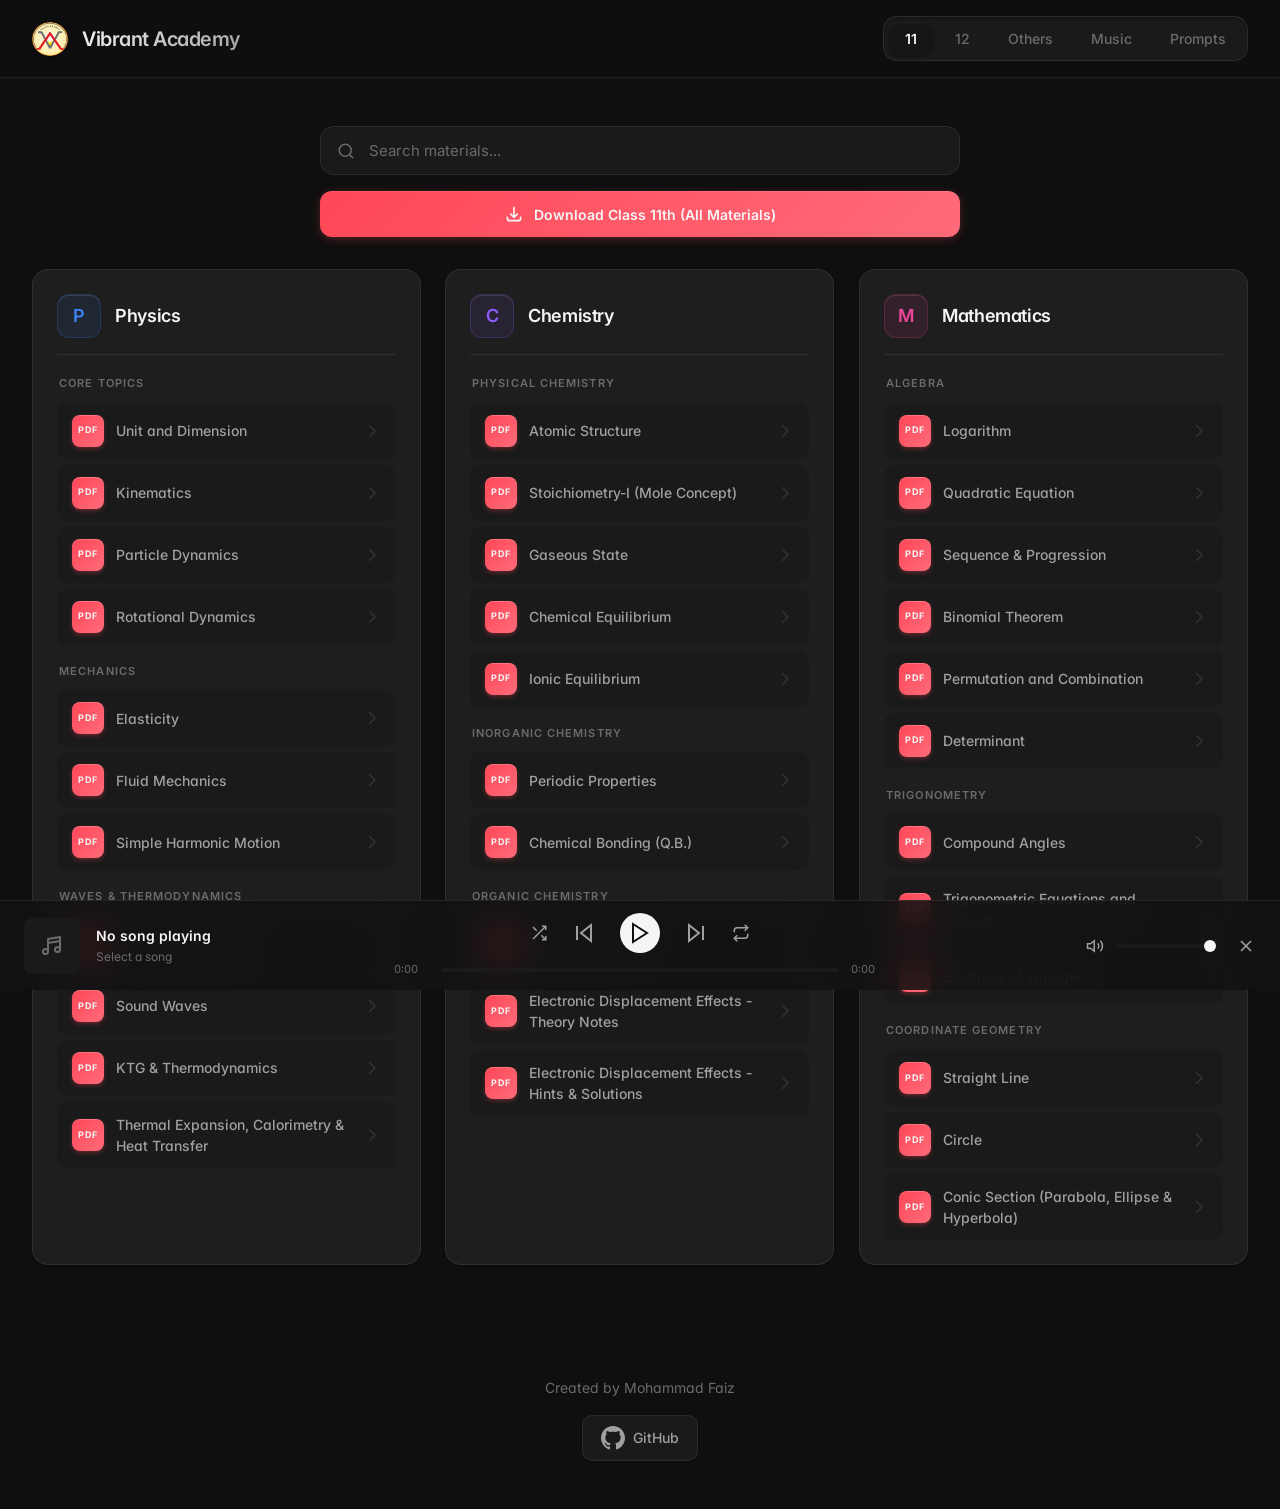
==== commit d2e8ea3c: "Update index.html" ====
--- a/index.html
+++ b/index.html
@@ -14,8 +14,12 @@
     <title>Vibrant Academy | Study Materials</title>
     
     <link rel="manifest" href="./manifest.json">
-    <link rel="icon" type="image/png" href="./icon/icon-192.png">
-    <link rel="apple-touch-icon" href="./icon/icon-192.png">
+    <link rel="icon" type="image/x-icon" href="./icon/favicon.ico">
+    <link rel="icon" type="image/png" sizes="16x16" href="./icon/favicon-16x16.png">
+    <link rel="icon" type="image/png" sizes="32x32" href="./icon/favicon-32x32.png">
+    <link rel="icon" type="image/png" sizes="192x192" href="./icon/icon-192.png">
+    <link rel="apple-touch-icon" sizes="192x192" href="./icon/icon-192.png">
+    <link rel="apple-touch-icon" sizes="512x512" href="./icon/icon-512.png">
     
     <!-- Preload critical resources -->
     <link rel="preconnect" href="https://fonts.googleapis.com">
@@ -25,8 +29,7 @@
     <link rel="stylesheet" href="./styles.css">
     
     <!-- Load fonts asynchronously -->
-    <link href="https://fonts.googleapis.com/css2?family=Inter:wght@400;500;600;700&display=swap" rel="stylesheet" media="print" onload="this.media='all'">
-    <noscript><link href="https://fonts.googleapis.com/css2?family=Inter:wght@400;500;600;700&display=swap" rel="stylesheet"></noscript>
+    <link href="https://fonts.googleapis.com/css2?family=Inter:wght@400;500;600;700&display=swap" rel="stylesheet">
 </head>
 <body>
     <nav class="nav">
@@ -197,31 +200,6 @@
     <script src="./music-data.js"></script>
     <script src="./app.js"></script>
     <script src="./music-app.js"></script>
-    
-    <script>
-        if ('serviceWorker' in navigator) {
-            window.addEventListener('load', () => {
-                navigator.serviceWorker.register('./service-worker.js', { scope: './' })
-                    .then(registration => {
-                        registration.update();
-                        
-                        registration.addEventListener('updatefound', () => {
-                            const newWorker = registration.installing;
-                            if (newWorker) {
-                                newWorker.addEventListener('statechange', () => {
-                                    if (newWorker.state === 'installed' && navigator.serviceWorker.controller) {
-                                        newWorker.postMessage({ type: 'SKIP_WAITING' });
-                                        window.location.reload();
-                                    }
-                                });
-                            }
-                        });
-                    })
-                    .catch(() => {
-                        // ServiceWorker registration failed
-                    });
-            });
-        }
-    </script>
+    <script src="./sw-register.js"></script>
 </body>
 </html>
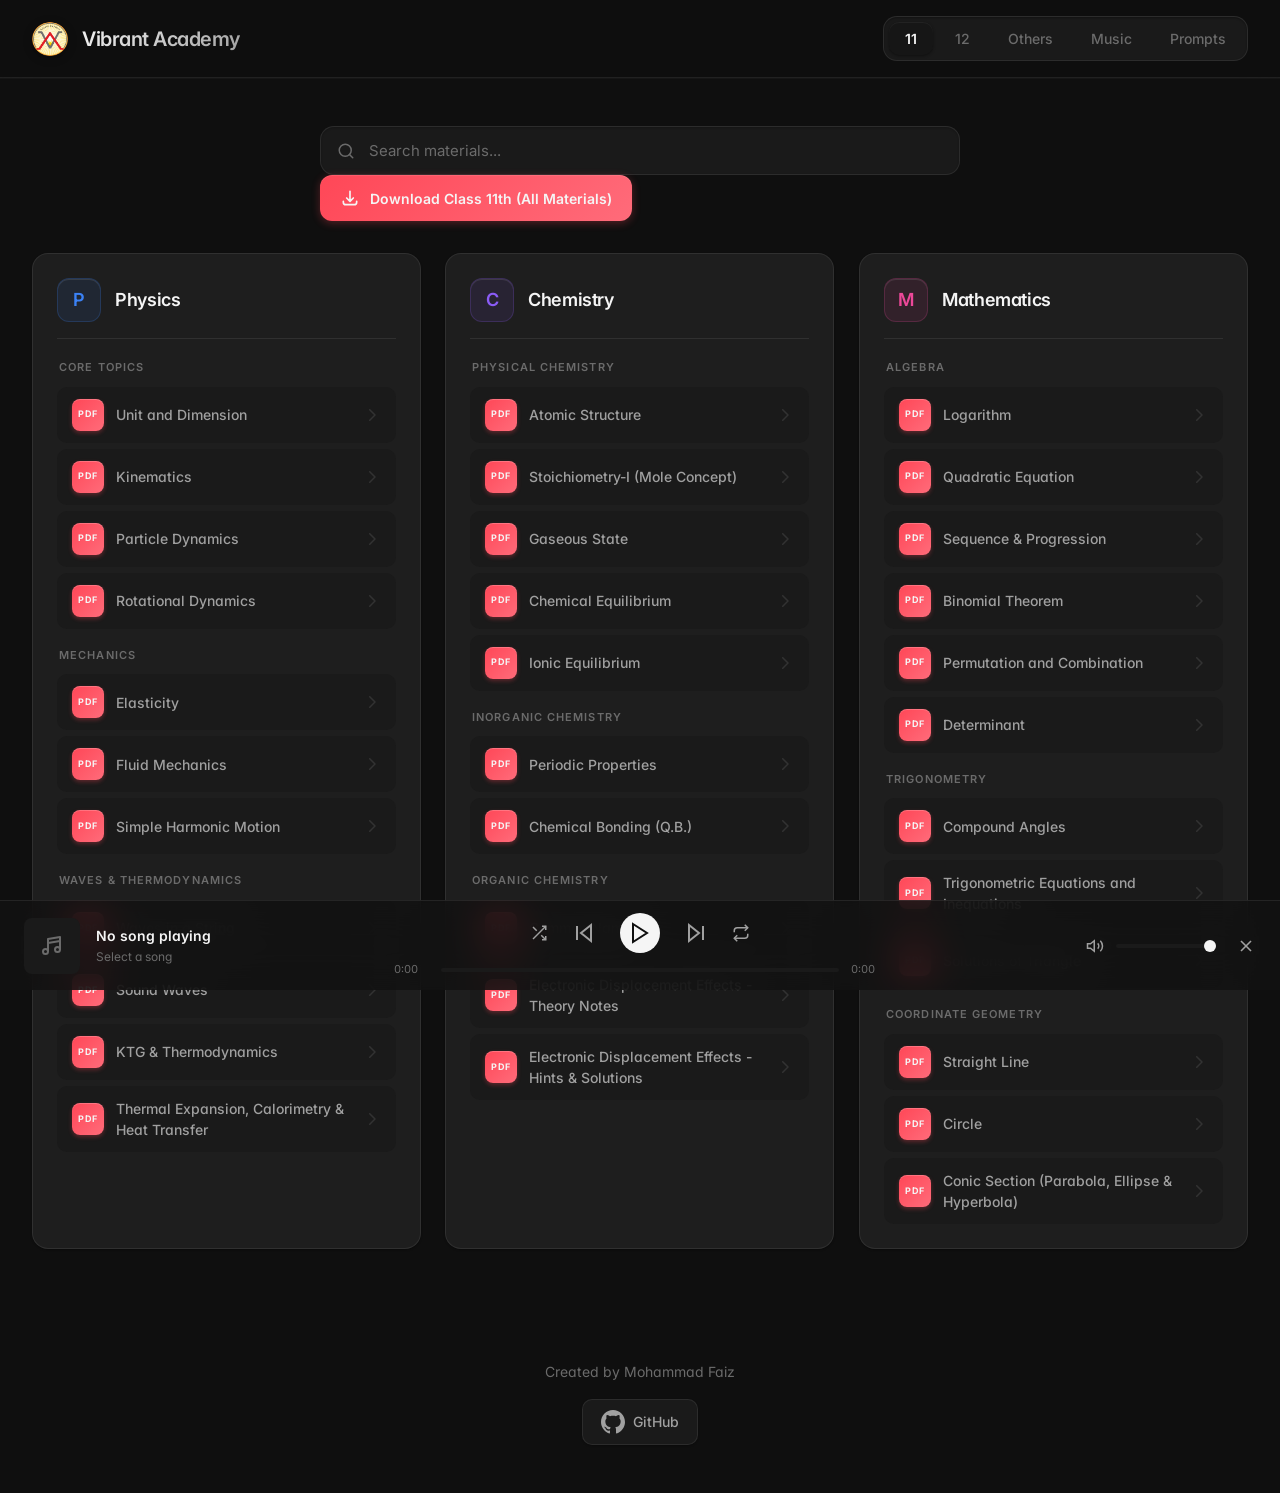
==== commit 197757a7: "Update index.html" ====
--- a/index.html
+++ b/index.html
@@ -6,6 +6,12 @@
     <meta name="description" content="Vibrant Academy - Study Materials for Class 11th and 12th Physics, Chemistry, and Mathematics">
     <meta name="author" content="Vibrant Academy">
     <meta http-equiv="X-UA-Compatible" content="IE=edge">
+    
+    <!-- Prevent caching - always fetch fresh content -->
+    <meta http-equiv="Cache-Control" content="no-cache, no-store, must-revalidate">
+    <meta http-equiv="Pragma" content="no-cache">
+    <meta http-equiv="Expires" content="0">
+    
     <meta name="theme-color" content="#ff4757">
     <meta name="mobile-web-app-capable" content="yes">
     <meta name="apple-mobile-web-app-capable" content="yes">
@@ -14,12 +20,8 @@
     <title>Vibrant Academy | Study Materials</title>
     
     <link rel="manifest" href="./manifest.json">
-    <link rel="icon" type="image/x-icon" href="./icon/favicon.ico">
-    <link rel="icon" type="image/png" sizes="16x16" href="./icon/favicon-16x16.png">
-    <link rel="icon" type="image/png" sizes="32x32" href="./icon/favicon-32x32.png">
-    <link rel="icon" type="image/png" sizes="192x192" href="./icon/icon-192.png">
-    <link rel="apple-touch-icon" sizes="192x192" href="./icon/icon-192.png">
-    <link rel="apple-touch-icon" sizes="512x512" href="./icon/icon-512.png">
+    <link rel="icon" type="image/png" href="./icon/logo.png">
+    <link rel="apple-touch-icon" href="./icon/logo.png">
     
     <!-- Preload critical resources -->
     <link rel="preconnect" href="https://fonts.googleapis.com">
@@ -29,7 +31,8 @@
     <link rel="stylesheet" href="./styles.css">
     
     <!-- Load fonts asynchronously -->
-    <link href="https://fonts.googleapis.com/css2?family=Inter:wght@400;500;600;700&display=swap" rel="stylesheet">
+    <link href="https://fonts.googleapis.com/css2?family=Inter:wght@400;500;600;700&display=swap" rel="stylesheet" media="print" onload="this.media='all'">
+    <noscript><link href="https://fonts.googleapis.com/css2?family=Inter:wght@400;500;600;700&display=swap" rel="stylesheet"></noscript>
 </head>
 <body>
     <nav class="nav">
@@ -58,21 +61,13 @@
                 <button class="tab" data-class="prompts">Prompts</button>
             </div>
             <input type="text" id="searchInput" placeholder="Search materials..." class="search">
-            <div class="button-group">
-                <button id="viewToggle" class="view-toggle-btn" data-mode="grid" aria-label="Toggle view mode" style="display: none;">
-                    <svg class="grid-icon" width="20" height="20" viewBox="0 0 24 24" fill="none" stroke="currentColor" stroke-width="2">
+            <div class="action-buttons">
+                <button id="viewToggleBtn" class="view-toggle-btn-main" aria-label="Toggle view mode" title="Toggle view mode" style="display: none;">
+                    <svg width="20" height="20" viewBox="0 0 24 24" fill="none" stroke="currentColor" stroke-width="2" id="viewToggleIcon">
                         <rect x="3" y="3" width="7" height="7"></rect>
                         <rect x="14" y="3" width="7" height="7"></rect>
                         <rect x="14" y="14" width="7" height="7"></rect>
                         <rect x="3" y="14" width="7" height="7"></rect>
-                    </svg>
-                    <svg class="list-icon" width="20" height="20" viewBox="0 0 24 24" fill="none" stroke="currentColor" stroke-width="2" style="display: none;">
-                        <line x1="8" y1="6" x2="21" y2="6"></line>
-                        <line x1="8" y1="12" x2="21" y2="12"></line>
-                        <line x1="8" y1="18" x2="21" y2="18"></line>
-                        <line x1="3" y1="6" x2="3.01" y2="6"></line>
-                        <line x1="3" y1="12" x2="3.01" y2="12"></line>
-                        <line x1="3" y1="18" x2="3.01" y2="18"></line>
                     </svg>
                 </button>
                 <button id="downloadBtn" class="download-btn" aria-label="Download complete class modules">
@@ -200,6 +195,41 @@
     <script src="./music-data.js"></script>
     <script src="./app.js"></script>
     <script src="./music-app.js"></script>
-    <script src="./sw-register.js"></script>
+    
+    <script>
+        if ('serviceWorker' in navigator) {
+            window.addEventListener('load', () => {
+                navigator.serviceWorker.register('./service-worker.js', { 
+                    scope: './',
+                    updateViaCache: 'none' // Don't cache the service worker itself
+                })
+                    .then(registration => {
+                        // Check for updates every time the page loads
+                        registration.update();
+                        
+                        registration.addEventListener('updatefound', () => {
+                            const newWorker = registration.installing;
+                            if (newWorker) {
+                                newWorker.addEventListener('statechange', () => {
+                                    if (newWorker.state === 'installed' && navigator.serviceWorker.controller) {
+                                        // New version available - force reload
+                                        newWorker.postMessage({ type: 'SKIP_WAITING' });
+                                        window.location.reload();
+                                    }
+                                });
+                            }
+                        });
+                        
+                        // Listen for controller change and reload
+                        navigator.serviceWorker.addEventListener('controllerchange', () => {
+                            window.location.reload();
+                        });
+                    })
+                    .catch(error => {
+                        console.error('ServiceWorker registration failed:', error);
+                    });
+            });
+        }
+    </script>
 </body>
 </html>
--- a/styles.css
+++ b/styles.css
@@ -1046,7 +1046,8 @@
     background: rgba(255, 71, 87, 0.1);
     border-color: var(--accent);
     color: var(--accent);
-    transform: rotate(90deg);
+    transform: translateY(-2px);
+    box-shadow: 0 4px 8px rgba(255, 71, 87, 0.3);
 }
 
 .modal-close svg {
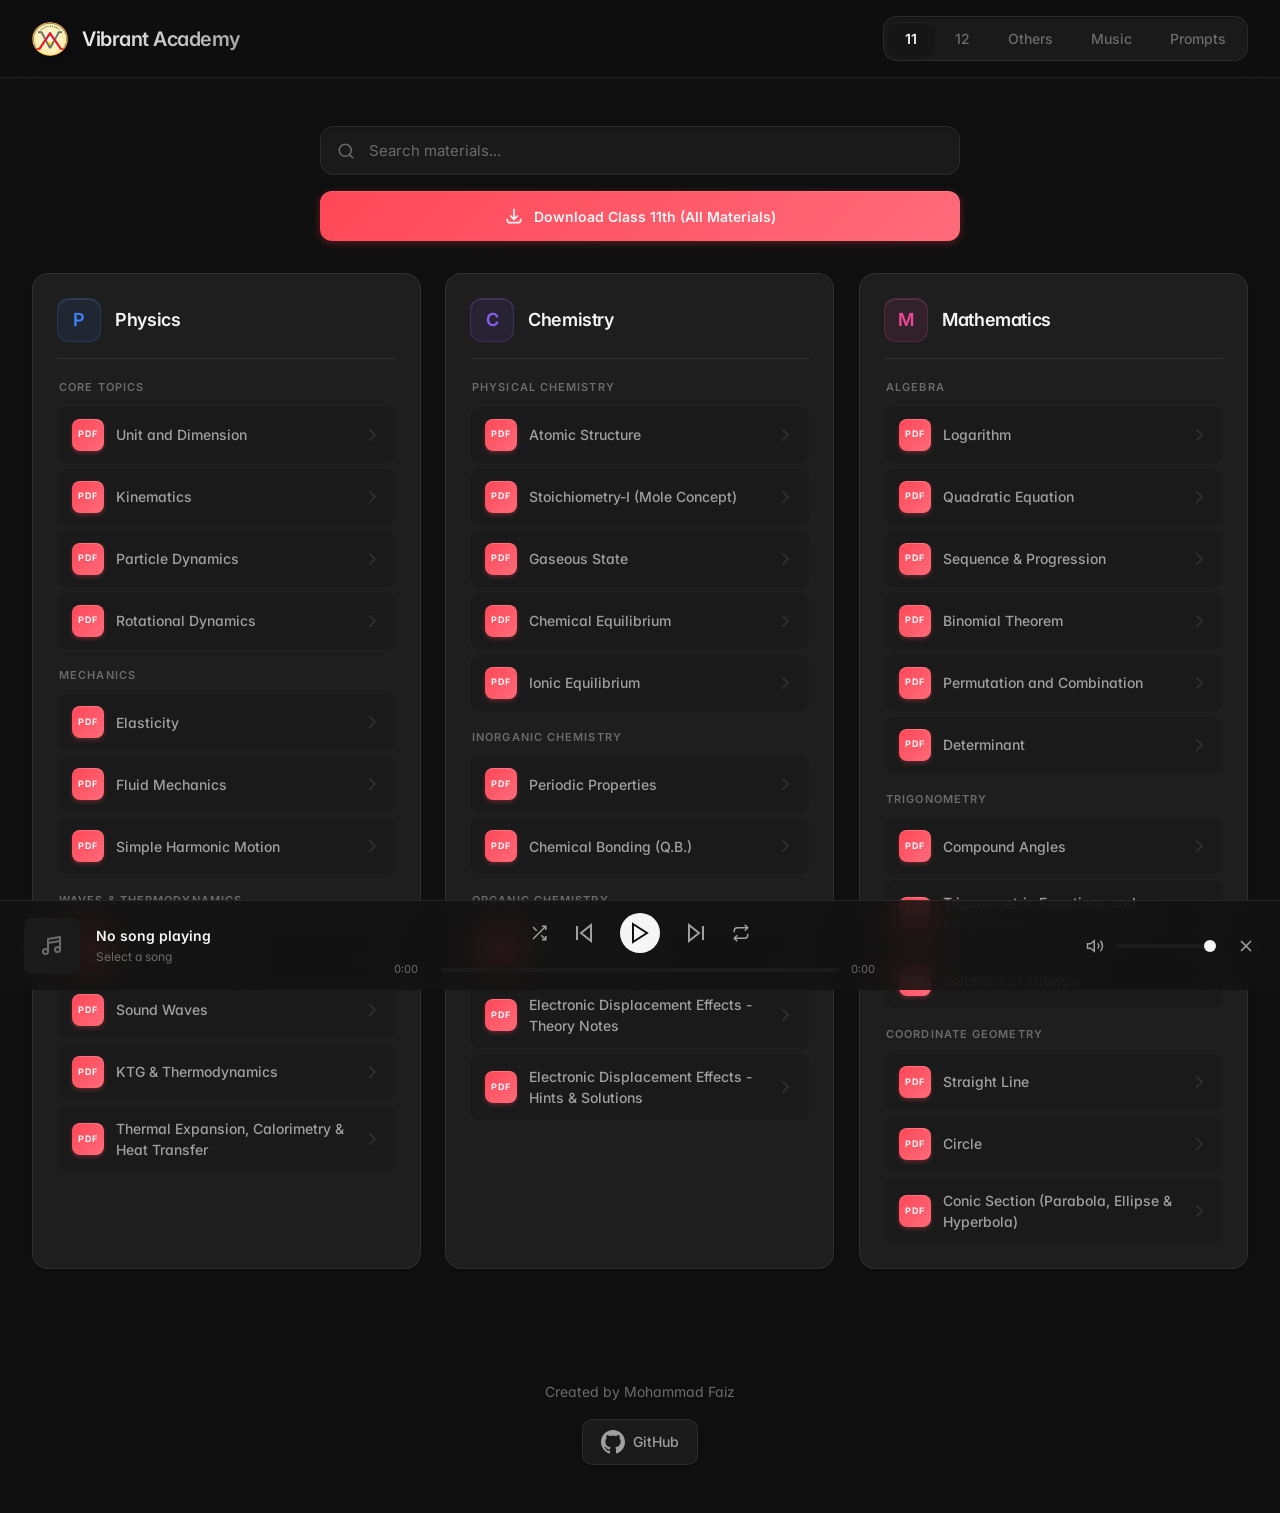
==== commit 1ae74ea0: "Update index.html" ====
--- a/index.html
+++ b/index.html
@@ -6,12 +6,6 @@
     <meta name="description" content="Vibrant Academy - Study Materials for Class 11th and 12th Physics, Chemistry, and Mathematics">
     <meta name="author" content="Vibrant Academy">
     <meta http-equiv="X-UA-Compatible" content="IE=edge">
-    
-    <!-- Prevent caching - always fetch fresh content -->
-    <meta http-equiv="Cache-Control" content="no-cache, no-store, must-revalidate">
-    <meta http-equiv="Pragma" content="no-cache">
-    <meta http-equiv="Expires" content="0">
-    
     <meta name="theme-color" content="#ff4757">
     <meta name="mobile-web-app-capable" content="yes">
     <meta name="apple-mobile-web-app-capable" content="yes">
@@ -199,34 +193,21 @@
     <script>
         if ('serviceWorker' in navigator) {
             window.addEventListener('load', () => {
-                navigator.serviceWorker.register('./service-worker.js', { 
-                    scope: './',
-                    updateViaCache: 'none' // Don't cache the service worker itself
-                })
+                navigator.serviceWorker.register('./service-worker.js', { scope: './' })
                     .then(registration => {
-                        // Check for updates every time the page loads
-                        registration.update();
-                        
                         registration.addEventListener('updatefound', () => {
                             const newWorker = registration.installing;
                             if (newWorker) {
                                 newWorker.addEventListener('statechange', () => {
                                     if (newWorker.state === 'installed' && navigator.serviceWorker.controller) {
-                                        // New version available - force reload
-                                        newWorker.postMessage({ type: 'SKIP_WAITING' });
-                                        window.location.reload();
+                                        // New version available
                                     }
                                 });
                             }
                         });
-                        
-                        // Listen for controller change and reload
-                        navigator.serviceWorker.addEventListener('controllerchange', () => {
-                            window.location.reload();
-                        });
                     })
                     .catch(error => {
-                        console.error('ServiceWorker registration failed:', error);
+                        // ServiceWorker registration failed
                     });
             });
         }
--- a/styles.css
+++ b/styles.css
@@ -1046,8 +1046,7 @@
     background: rgba(255, 71, 87, 0.1);
     border-color: var(--accent);
     color: var(--accent);
-    transform: translateY(-2px);
-    box-shadow: 0 4px 8px rgba(255, 71, 87, 0.3);
+    transform: rotate(90deg);
 }
 
 .modal-close svg {
@@ -1148,46 +1147,69 @@
 }
 
 
-.button-group {
+.action-buttons {
+    display: flex;
+    align-items: center;
+    gap: 12px;
     margin-top: 16px;
-    display: flex;
-    gap: 12px;
     width: 100%;
 }
 
-.view-toggle-btn {
-    padding: 13px 16px;
-    background: var(--surface);
+.view-toggle-btn-main {
+    width: 50px;
+    height: 50px;
+    padding: 0;
+    background: linear-gradient(135deg, var(--surface) 0%, var(--bg-elevated) 100%);
     border: 1px solid var(--border);
     border-radius: 12px;
     color: var(--text-secondary);
-    font-size: 14px;
-    font-weight: 600;
-    font-family: inherit;
     cursor: pointer;
     display: flex;
     align-items: center;
     justify-content: center;
     transition: all 0.2s cubic-bezier(0.4, 0, 0.2, 1);
-    box-shadow: var(--shadow-sm);
+    box-shadow: 0 2px 8px rgba(0, 0, 0, 0.2), inset 0 1px 0 rgba(255, 255, 255, 0.05);
+    position: relative;
+    overflow: hidden;
     flex-shrink: 0;
 }
 
-.view-toggle-btn:hover {
-    background: var(--bg-elevated);
-    border-color: var(--border-hover);
-    color: var(--text);
+.view-toggle-btn-main::before {
+    content: '';
+    position: absolute;
+    inset: 0;
+    background: linear-gradient(135deg, rgba(255, 255, 255, 0.1) 0%, transparent 100%);
+    opacity: 0;
+    transition: opacity 0.2s;
+}
+
+.view-toggle-btn-main:hover {
     transform: translateY(-2px);
-    box-shadow: var(--shadow-md);
-}
-
-.view-toggle-btn:active {
+    box-shadow: 0 6px 16px rgba(255, 71, 87, 0.3), inset 0 1px 0 rgba(255, 255, 255, 0.1);
+    border-color: var(--accent);
+    color: var(--accent);
+}
+
+.view-toggle-btn-main:hover::before {
+    opacity: 1;
+}
+
+.view-toggle-btn-main:active {
     transform: translateY(0);
 }
 
+.view-toggle-btn-main svg {
+    flex-shrink: 0;
+    transition: transform 0.3s ease;
+    position: relative;
+    z-index: 1;
+}
+
 .download-btn {
+    margin-top: 0;
     flex: 1;
     padding: 13px 20px;
+    height: 50px;
     background: linear-gradient(135deg, var(--accent) 0%, var(--accent-hover) 100%);
     border: none;
     border-radius: 12px;
@@ -1250,8 +1272,23 @@
 
 @media (max-width: 768px) {
     .download-btn {
-        padding: 12px 18px;
-        font-size: 14px;
+        padding: 12px 16px;
+        font-size: 13px;
+        height: 46px;
+    }
+    
+    .action-buttons {
+        gap: 10px;
+    }
+    
+    .view-toggle-btn-main {
+        width: 46px;
+        height: 46px;
+    }
+    
+    .view-toggle-btn-main svg {
+        width: 18px;
+        height: 18px;
     }
 }
 
@@ -2123,7 +2160,7 @@
     }
 }
 
-/* ================== PLAYLIST VIEW STYLES ================== */
+/* ================== PLAYLIST & LIST VIEW STYLES ================== */
 
 .music-playlists {
     display: flex;
@@ -2138,15 +2175,15 @@
     border-radius: 16px;
     overflow: hidden;
     transition: all 0.3s cubic-bezier(0.4, 0, 0.2, 1);
-    box-shadow: var(--shadow-sm);
     opacity: 0;
     animation: pixelate 0.7s cubic-bezier(0.4, 0, 0.2, 1) forwards;
 }
 
-.playlist:nth-child(1) { animation-delay: 0.6s; }
-.playlist:nth-child(2) { animation-delay: 0.75s; }
-.playlist:nth-child(3) { animation-delay: 0.9s; }
-.playlist:nth-child(4) { animation-delay: 1.05s; }
+.playlist:nth-child(1) { animation-delay: 0.1s; }
+.playlist:nth-child(2) { animation-delay: 0.2s; }
+.playlist:nth-child(3) { animation-delay: 0.3s; }
+.playlist:nth-child(4) { animation-delay: 0.4s; }
+.playlist:nth-child(5) { animation-delay: 0.5s; }
 
 .playlist:hover {
     border-color: var(--border-hover);
@@ -2160,30 +2197,31 @@
     padding: 20px 24px;
     cursor: pointer;
     transition: all 0.2s cubic-bezier(0.4, 0, 0.2, 1);
-    background: var(--card);
-    border-bottom: 1px solid transparent;
+    background: var(--surface);
+    user-select: none;
 }
 
 .playlist-header:hover {
-    background: var(--surface);
-}
-
-.playlist.open .playlist-header {
-    border-bottom-color: var(--border);
-    transition: all 0.2s cubic-bezier(0.4, 0, 0.2, 1), border-bottom-color 0.3s ease 0.25s;
+    background: var(--bg-elevated);
+}
+
+.playlist-header:focus-visible {
+    outline: 2px solid var(--accent);
+    outline-offset: -2px;
 }
 
 .playlist-info {
     display: flex;
     align-items: center;
     gap: 16px;
+    flex: 1;
 }
 
 .playlist-icon {
     width: 48px;
     height: 48px;
     border-radius: 12px;
-    background: linear-gradient(135deg, rgba(255, 71, 87, 0.15), rgba(255, 107, 122, 0.15));
+    background: linear-gradient(135deg, rgba(255, 71, 87, 0.1), rgba(255, 107, 122, 0.1));
     border: 1px solid rgba(255, 71, 87, 0.2);
     display: flex;
     align-items: center;
@@ -2195,7 +2233,7 @@
 
 .playlist:hover .playlist-icon {
     transform: scale(1.05);
-    box-shadow: 0 4px 12px rgba(255, 71, 87, 0.3);
+    box-shadow: 0 4px 12px rgba(255, 71, 87, 0.2);
 }
 
 .playlist-details {
@@ -2205,10 +2243,10 @@
 }
 
 .playlist-name {
-    font-size: 18px;
+    font-size: 16px;
     font-weight: 600;
     color: var(--text);
-    letter-spacing: -0.02em;
+    letter-spacing: -0.01em;
 }
 
 .playlist-count {
@@ -2216,47 +2254,18 @@
     color: var(--text-tertiary);
 }
 
-.playlist-actions {
-    display: flex;
-    align-items: center;
-    gap: 12px;
-}
-
-.playlist-play-all {
-    width: 40px;
-    height: 40px;
-    border: none;
-    background: var(--accent);
-    color: white;
-    border-radius: 50%;
-    cursor: pointer;
-    display: flex;
-    align-items: center;
-    justify-content: center;
-    transition: all 0.2s cubic-bezier(0.4, 0, 0.2, 1);
-    box-shadow: 0 2px 8px rgba(255, 71, 87, 0.3);
-}
-
-.playlist-play-all:hover {
-    transform: scale(1.1);
-    box-shadow: 0 4px 16px rgba(255, 71, 87, 0.5);
-}
-
-.playlist-play-all:active {
-    transform: scale(0.95);
-}
-
 .playlist-toggle {
     width: 32px;
     height: 32px;
     display: flex;
     align-items: center;
     justify-content: center;
-    color: var(--text-secondary);
+    color: var(--text-tertiary);
     transition: all 0.3s cubic-bezier(0.4, 0, 0.2, 1);
-}
-
-.playlist.open .playlist-toggle {
+    flex-shrink: 0;
+}
+
+.playlist.expanded .playlist-toggle {
     transform: rotate(180deg);
     color: var(--accent);
 }
@@ -2264,83 +2273,89 @@
 .playlist-songs {
     max-height: 0;
     overflow: hidden;
-    transition: max-height 0.5s cubic-bezier(0.4, 0, 0.2, 1);
-}
-
-.playlist.open .playlist-songs {
+    transition: max-height 0.4s cubic-bezier(0.4, 0, 0.2, 1);
+}
+
+.playlist.expanded .playlist-songs {
     max-height: 2000px;
 }
 
-.playlist-song {
+.music-list-item {
     display: flex;
     align-items: center;
     gap: 16px;
     padding: 14px 24px;
-    background: var(--card);
-    border-bottom: 1px solid var(--border);
+    background: var(--bg);
+    border-top: 1px solid var(--border);
     cursor: pointer;
     transition: all 0.2s cubic-bezier(0.4, 0, 0.2, 1);
     position: relative;
-    outline: none;
-}
-
-.playlist-song:last-child {
-    border-bottom: none;
-}
-
-.playlist-song:hover {
+    opacity: 1;
+}
+
+.music-list-item:first-child {
+    border-top: none;
+}
+
+.music-list-item:hover {
     background: var(--surface);
-    padding-left: 28px;
-}
-
-.playlist-song:focus-visible {
+}
+
+.music-list-item:focus-visible {
     outline: 2px solid var(--accent);
     outline-offset: -2px;
-}
-
-.playlist-song::before {
-    content: '';
-    position: absolute;
-    left: 0;
-    top: 0;
-    bottom: 0;
-    width: 3px;
-    background: var(--accent);
-    opacity: 0;
-    transform: scaleY(0);
-    transition: all 0.3s cubic-bezier(0.4, 0, 0.2, 1);
-}
-
-.playlist-song:hover::before {
-    opacity: 1;
-    transform: scaleY(1);
-}
-
-.playlist-song.playing {
-    background: rgba(255, 71, 87, 0.1);
-}
-
-.playlist-song.playing::before {
-    opacity: 1;
-    transform: scaleY(1);
-}
-
-.song-number {
-    width: 24px;
+    z-index: 1;
+}
+
+.music-list-item.playing {
+    background: rgba(255, 71, 87, 0.08);
+    border-left: 3px solid var(--accent);
+    padding-left: 21px;
+}
+
+.music-list-item.playing .list-item-title {
+    color: var(--accent);
+}
+
+.music-list-item.playing .list-item-icon {
+    color: var(--accent);
+}
+
+.list-item-number {
+    width: 32px;
+    text-align: center;
     font-size: 14px;
-    font-weight: 500;
     color: var(--text-tertiary);
-    text-align: center;
+    font-variant-numeric: tabular-nums;
     flex-shrink: 0;
-    transition: color 0.2s;
-}
-
-.playlist-song:hover .song-number,
-.playlist-song.playing .song-number {
-    color: var(--accent);
-}
-
-.song-info {
+}
+
+.music-list-item:hover .list-item-number {
+    display: none;
+}
+
+.list-item-icon {
+    width: 32px;
+    display: none;
+    align-items: center;
+    justify-content: center;
+    color: var(--text-secondary);
+    flex-shrink: 0;
+}
+
+.music-list-item:hover .list-item-icon {
+    display: flex;
+}
+
+.music-list-item.playing .list-item-number {
+    display: none;
+}
+
+.music-list-item.playing .list-item-icon {
+    display: flex;
+}
+
+.list-item-info {
     flex: 1;
     min-width: 0;
     display: flex;
@@ -2348,7 +2363,7 @@
     gap: 4px;
 }
 
-.song-title {
+.list-item-title {
     font-size: 15px;
     font-weight: 500;
     color: var(--text);
@@ -2357,7 +2372,7 @@
     text-overflow: ellipsis;
 }
 
-.song-artist {
+.list-item-artist {
     font-size: 13px;
     color: var(--text-tertiary);
     white-space: nowrap;
@@ -2365,60 +2380,61 @@
     text-overflow: ellipsis;
 }
 
-.song-download-btn {
-    width: 36px;
-    height: 36px;
-    border: none;
-    background: transparent;
-    color: var(--text-tertiary);
-    border-radius: 50%;
-    cursor: pointer;
-    display: flex;
-    align-items: center;
-    justify-content: center;
+.music-list-item .music-download-btn {
+    position: static;
     opacity: 0;
-    transform: scale(0.8);
-    transition: all 0.2s cubic-bezier(0.4, 0, 0.2, 1);
+    transform: scale(0.9);
+    width: 32px;
+    height: 32px;
     flex-shrink: 0;
 }
 
-.playlist-song:hover .song-download-btn {
+.music-list-item:hover .music-download-btn {
     opacity: 1;
     transform: scale(1);
 }
 
-.song-download-btn:hover {
-    background: rgba(255, 71, 87, 0.1);
-    color: var(--accent);
-    transform: scale(1.1);
-}
-
-.song-download-btn:active {
-    transform: scale(0.95);
-}
-
-/* Mobile Playlist Styles */
+/* Smooth expand/collapse animation */
+@keyframes expandPlaylist {
+    from {
+        opacity: 0;
+        transform: translateY(-5px);
+    }
+    to {
+        opacity: 1;
+        transform: translateY(0);
+    }
+}
+
+.playlist.expanded .music-list-item {
+    animation: expandPlaylist 0.25s cubic-bezier(0.4, 0, 0.2, 1) forwards;
+    opacity: 0;
+}
+
+.playlist.expanded .music-list-item:nth-child(1) { animation-delay: 0.02s; }
+.playlist.expanded .music-list-item:nth-child(2) { animation-delay: 0.04s; }
+.playlist.expanded .music-list-item:nth-child(3) { animation-delay: 0.06s; }
+.playlist.expanded .music-list-item:nth-child(4) { animation-delay: 0.08s; }
+.playlist.expanded .music-list-item:nth-child(5) { animation-delay: 0.10s; }
+.playlist.expanded .music-list-item:nth-child(6) { animation-delay: 0.12s; }
+.playlist.expanded .music-list-item:nth-child(7) { animation-delay: 0.14s; }
+.playlist.expanded .music-list-item:nth-child(8) { animation-delay: 0.16s; }
+.playlist.expanded .music-list-item:nth-child(9) { animation-delay: 0.18s; }
+.playlist.expanded .music-list-item:nth-child(10) { animation-delay: 0.20s; }
+.playlist.expanded .music-list-item:nth-child(11) { animation-delay: 0.22s; }
+.playlist.expanded .music-list-item:nth-child(12) { animation-delay: 0.24s; }
+.playlist.expanded .music-list-item:nth-child(13) { animation-delay: 0.26s; }
+.playlist.expanded .music-list-item:nth-child(14) { animation-delay: 0.28s; }
+.playlist.expanded .music-list-item:nth-child(15) { animation-delay: 0.30s; }
+
+/* Mobile Responsive */
 @media (max-width: 768px) {
-    .button-group {
-        flex-direction: column;
-        gap: 8px;
-    }
-    
-    .view-toggle-btn {
-        width: 100%;
-        padding: 12px;
-    }
-    
-    .download-btn {
-        width: 100%;
-    }
-    
     .music-playlists {
         gap: 12px;
     }
     
     .playlist-header {
-        padding: 16px;
+        padding: 16px 20px;
     }
     
     .playlist-icon {
@@ -2426,45 +2442,102 @@
         height: 40px;
     }
     
+    .playlist-icon svg {
+        width: 20px;
+        height: 20px;
+    }
+    
     .playlist-name {
-        font-size: 16px;
+        font-size: 15px;
     }
     
     .playlist-count {
         font-size: 12px;
     }
     
-    .playlist-play-all {
+    .playlist-toggle {
+        width: 28px;
+        height: 28px;
+    }
+    
+    .playlist-toggle svg {
+        width: 18px;
+        height: 18px;
+    }
+    
+    .music-list-item {
+        padding: 12px 16px;
+        gap: 12px;
+    }
+    
+    .music-list-item.playing {
+        padding-left: 13px;
+    }
+    
+    .list-item-number {
+        width: 28px;
+        font-size: 13px;
+    }
+    
+    .list-item-icon {
+        width: 28px;
+    }
+    
+    .list-item-icon svg {
+        width: 14px;
+        height: 14px;
+    }
+    
+    .list-item-title {
+        font-size: 14px;
+    }
+    
+    .list-item-artist {
+        font-size: 12px;
+    }
+    
+    .music-list-item .music-download-btn {
+        opacity: 1;
+        transform: scale(1);
+        width: 28px;
+        height: 28px;
+    }
+    
+    .music-list-item .music-download-btn svg {
+        width: 14px;
+        height: 14px;
+    }
+}
+
+@media (max-width: 480px) {
+    .playlist-header {
+        padding: 14px 16px;
+    }
+    
+    .playlist-info {
+        gap: 12px;
+    }
+    
+    .playlist-icon {
         width: 36px;
         height: 36px;
     }
     
-    .playlist-song {
-        padding: 12px 16px;
-        gap: 12px;
-    }
-    
-    .playlist-song:hover {
-        padding-left: 20px;
-    }
-    
-    .song-number {
-        width: 20px;
-        font-size: 13px;
-    }
-    
-    .song-title {
+    .playlist-icon svg {
+        width: 18px;
+        height: 18px;
+    }
+    
+    .playlist-name {
         font-size: 14px;
     }
     
-    .song-artist {
-        font-size: 12px;
-    }
-    
-    .song-download-btn {
-        opacity: 1;
-        transform: scale(1);
-        width: 32px;
-        height: 32px;
-    }
-}
+    .music-list-item {
+        padding: 10px 12px;
+        gap: 10px;
+    }
+    
+    .music-list-item.playing {
+        padding-left: 9px;
+    }
+}
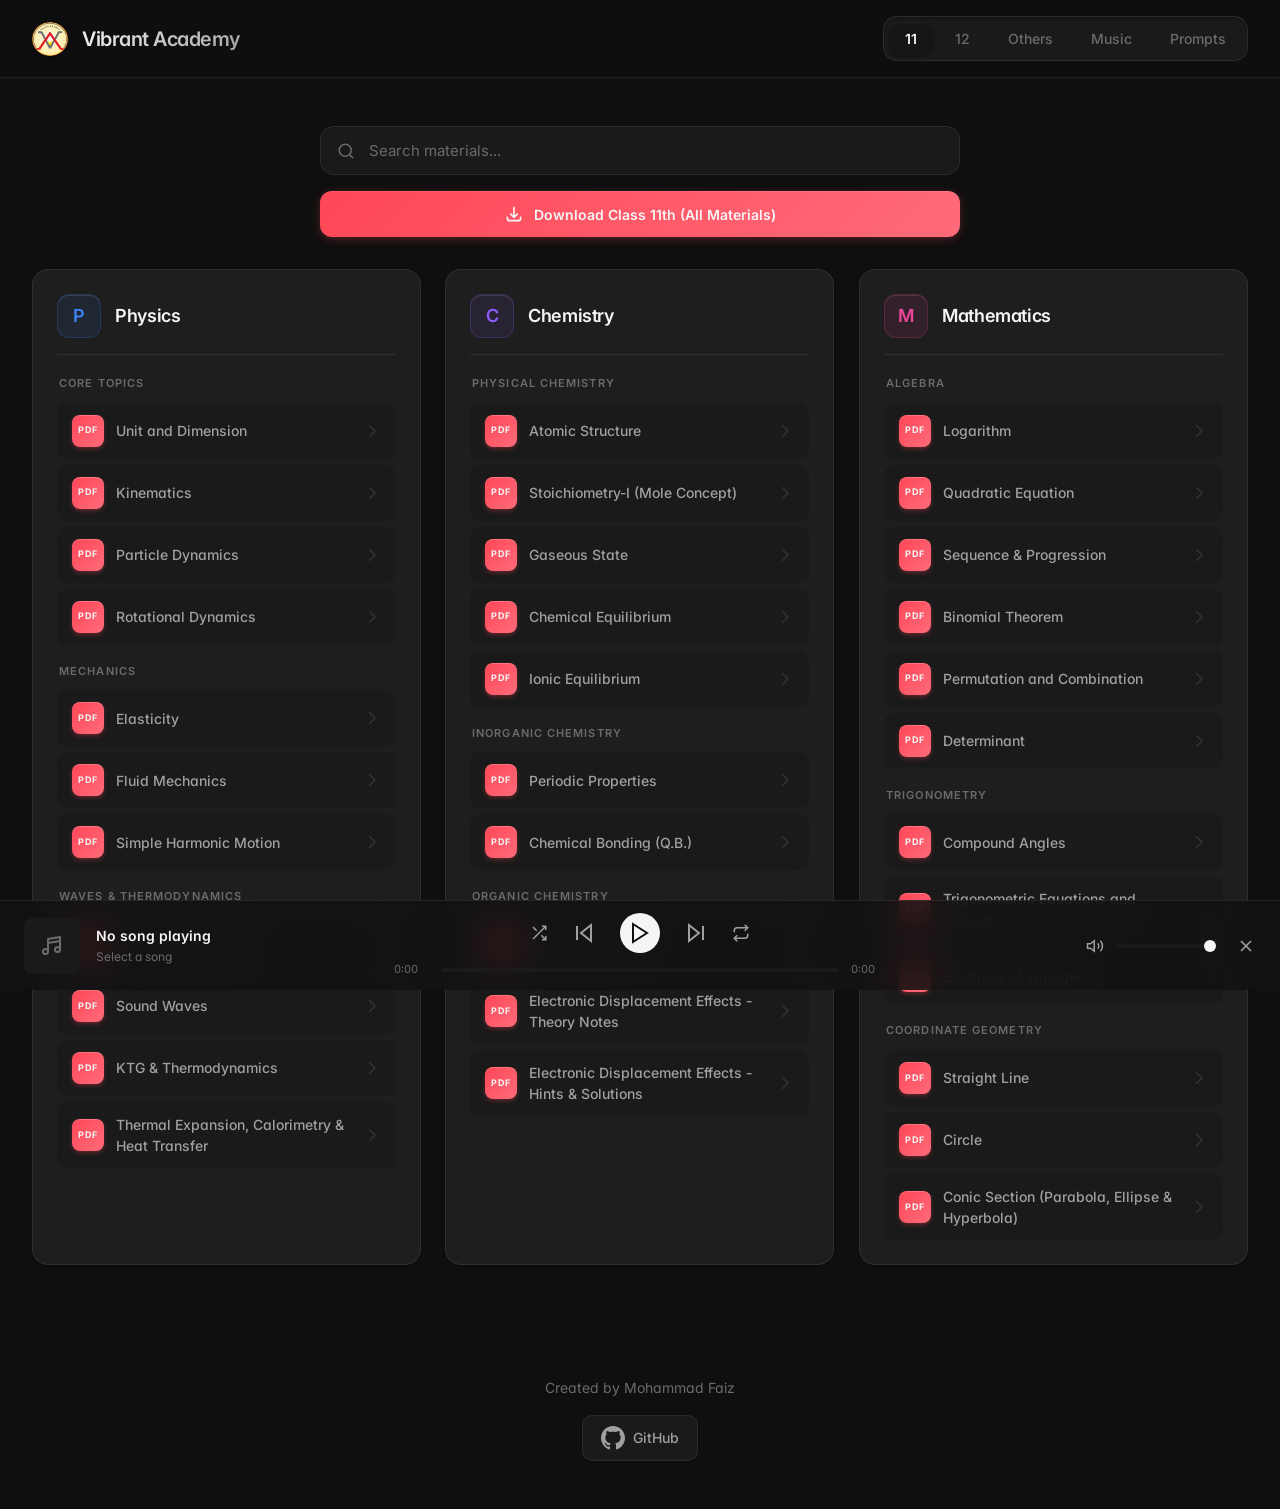
==== commit 2ed3ca56: "Add files via upload" ====
--- a/index.html
+++ b/index.html
@@ -55,22 +55,12 @@
                 <button class="tab" data-class="prompts">Prompts</button>
             </div>
             <input type="text" id="searchInput" placeholder="Search materials..." class="search">
-            <div class="action-buttons">
-                <button id="viewToggleBtn" class="view-toggle-btn-main" aria-label="Toggle view mode" title="Toggle view mode" style="display: none;">
-                    <svg width="20" height="20" viewBox="0 0 24 24" fill="none" stroke="currentColor" stroke-width="2" id="viewToggleIcon">
-                        <rect x="3" y="3" width="7" height="7"></rect>
-                        <rect x="14" y="3" width="7" height="7"></rect>
-                        <rect x="14" y="14" width="7" height="7"></rect>
-                        <rect x="3" y="14" width="7" height="7"></rect>
-                    </svg>
-                </button>
-                <button id="downloadBtn" class="download-btn" aria-label="Download complete class modules">
-                    <svg width="20" height="20" viewBox="0 0 24 24" fill="none" stroke="currentColor" aria-hidden="true">
-                        <path stroke-linecap="round" stroke-linejoin="round" stroke-width="2" d="M4 16v1a3 3 0 003 3h10a3 3 0 003-3v-1m-4-4l-4 4m0 0l-4-4m4 4V4"/>
-                    </svg>
-                    <span id="downloadText">Download All Materials</span>
-                </button>
-            </div>
+            <button id="downloadBtn" class="download-btn" aria-label="Download complete class modules">
+                <svg width="20" height="20" viewBox="0 0 24 24" fill="none" stroke="currentColor" aria-hidden="true">
+                    <path stroke-linecap="round" stroke-linejoin="round" stroke-width="2" d="M4 16v1a3 3 0 003 3h10a3 3 0 003-3v-1m-4-4l-4 4m0 0l-4-4m4 4V4"/>
+                </svg>
+                <span id="downloadText">Download All Materials</span>
+            </button>
         </div>
     </div>
 
--- a/styles.css
+++ b/styles.css
@@ -1147,69 +1147,10 @@
 }
 
 
-.action-buttons {
-    display: flex;
-    align-items: center;
-    gap: 12px;
+.download-btn {
     margin-top: 16px;
     width: 100%;
-}
-
-.view-toggle-btn-main {
-    width: 50px;
-    height: 50px;
-    padding: 0;
-    background: linear-gradient(135deg, var(--surface) 0%, var(--bg-elevated) 100%);
-    border: 1px solid var(--border);
-    border-radius: 12px;
-    color: var(--text-secondary);
-    cursor: pointer;
-    display: flex;
-    align-items: center;
-    justify-content: center;
-    transition: all 0.2s cubic-bezier(0.4, 0, 0.2, 1);
-    box-shadow: 0 2px 8px rgba(0, 0, 0, 0.2), inset 0 1px 0 rgba(255, 255, 255, 0.05);
-    position: relative;
-    overflow: hidden;
-    flex-shrink: 0;
-}
-
-.view-toggle-btn-main::before {
-    content: '';
-    position: absolute;
-    inset: 0;
-    background: linear-gradient(135deg, rgba(255, 255, 255, 0.1) 0%, transparent 100%);
-    opacity: 0;
-    transition: opacity 0.2s;
-}
-
-.view-toggle-btn-main:hover {
-    transform: translateY(-2px);
-    box-shadow: 0 6px 16px rgba(255, 71, 87, 0.3), inset 0 1px 0 rgba(255, 255, 255, 0.1);
-    border-color: var(--accent);
-    color: var(--accent);
-}
-
-.view-toggle-btn-main:hover::before {
-    opacity: 1;
-}
-
-.view-toggle-btn-main:active {
-    transform: translateY(0);
-}
-
-.view-toggle-btn-main svg {
-    flex-shrink: 0;
-    transition: transform 0.3s ease;
-    position: relative;
-    z-index: 1;
-}
-
-.download-btn {
-    margin-top: 0;
-    flex: 1;
     padding: 13px 20px;
-    height: 50px;
     background: linear-gradient(135deg, var(--accent) 0%, var(--accent-hover) 100%);
     border: none;
     border-radius: 12px;
@@ -1272,23 +1213,8 @@
 
 @media (max-width: 768px) {
     .download-btn {
-        padding: 12px 16px;
-        font-size: 13px;
-        height: 46px;
-    }
-    
-    .action-buttons {
-        gap: 10px;
-    }
-    
-    .view-toggle-btn-main {
-        width: 46px;
-        height: 46px;
-    }
-    
-    .view-toggle-btn-main svg {
-        width: 18px;
-        height: 18px;
+        padding: 12px 18px;
+        font-size: 14px;
     }
 }
 
@@ -2159,385 +2085,3 @@
         margin: 0;
     }
 }
-
-/* ================== PLAYLIST & LIST VIEW STYLES ================== */
-
-.music-playlists {
-    display: flex;
-    flex-direction: column;
-    gap: 16px;
-    padding-bottom: 120px;
-}
-
-.playlist {
-    background: var(--card);
-    border: 1px solid var(--border);
-    border-radius: 16px;
-    overflow: hidden;
-    transition: all 0.3s cubic-bezier(0.4, 0, 0.2, 1);
-    opacity: 0;
-    animation: pixelate 0.7s cubic-bezier(0.4, 0, 0.2, 1) forwards;
-}
-
-.playlist:nth-child(1) { animation-delay: 0.1s; }
-.playlist:nth-child(2) { animation-delay: 0.2s; }
-.playlist:nth-child(3) { animation-delay: 0.3s; }
-.playlist:nth-child(4) { animation-delay: 0.4s; }
-.playlist:nth-child(5) { animation-delay: 0.5s; }
-
-.playlist:hover {
-    border-color: var(--border-hover);
-    box-shadow: var(--shadow-md);
-}
-
-.playlist-header {
-    display: flex;
-    align-items: center;
-    justify-content: space-between;
-    padding: 20px 24px;
-    cursor: pointer;
-    transition: all 0.2s cubic-bezier(0.4, 0, 0.2, 1);
-    background: var(--surface);
-    user-select: none;
-}
-
-.playlist-header:hover {
-    background: var(--bg-elevated);
-}
-
-.playlist-header:focus-visible {
-    outline: 2px solid var(--accent);
-    outline-offset: -2px;
-}
-
-.playlist-info {
-    display: flex;
-    align-items: center;
-    gap: 16px;
-    flex: 1;
-}
-
-.playlist-icon {
-    width: 48px;
-    height: 48px;
-    border-radius: 12px;
-    background: linear-gradient(135deg, rgba(255, 71, 87, 0.1), rgba(255, 107, 122, 0.1));
-    border: 1px solid rgba(255, 71, 87, 0.2);
-    display: flex;
-    align-items: center;
-    justify-content: center;
-    color: var(--accent);
-    flex-shrink: 0;
-    transition: all 0.3s ease;
-}
-
-.playlist:hover .playlist-icon {
-    transform: scale(1.05);
-    box-shadow: 0 4px 12px rgba(255, 71, 87, 0.2);
-}
-
-.playlist-details {
-    display: flex;
-    flex-direction: column;
-    gap: 4px;
-}
-
-.playlist-name {
-    font-size: 16px;
-    font-weight: 600;
-    color: var(--text);
-    letter-spacing: -0.01em;
-}
-
-.playlist-count {
-    font-size: 13px;
-    color: var(--text-tertiary);
-}
-
-.playlist-toggle {
-    width: 32px;
-    height: 32px;
-    display: flex;
-    align-items: center;
-    justify-content: center;
-    color: var(--text-tertiary);
-    transition: all 0.3s cubic-bezier(0.4, 0, 0.2, 1);
-    flex-shrink: 0;
-}
-
-.playlist.expanded .playlist-toggle {
-    transform: rotate(180deg);
-    color: var(--accent);
-}
-
-.playlist-songs {
-    max-height: 0;
-    overflow: hidden;
-    transition: max-height 0.4s cubic-bezier(0.4, 0, 0.2, 1);
-}
-
-.playlist.expanded .playlist-songs {
-    max-height: 2000px;
-}
-
-.music-list-item {
-    display: flex;
-    align-items: center;
-    gap: 16px;
-    padding: 14px 24px;
-    background: var(--bg);
-    border-top: 1px solid var(--border);
-    cursor: pointer;
-    transition: all 0.2s cubic-bezier(0.4, 0, 0.2, 1);
-    position: relative;
-    opacity: 1;
-}
-
-.music-list-item:first-child {
-    border-top: none;
-}
-
-.music-list-item:hover {
-    background: var(--surface);
-}
-
-.music-list-item:focus-visible {
-    outline: 2px solid var(--accent);
-    outline-offset: -2px;
-    z-index: 1;
-}
-
-.music-list-item.playing {
-    background: rgba(255, 71, 87, 0.08);
-    border-left: 3px solid var(--accent);
-    padding-left: 21px;
-}
-
-.music-list-item.playing .list-item-title {
-    color: var(--accent);
-}
-
-.music-list-item.playing .list-item-icon {
-    color: var(--accent);
-}
-
-.list-item-number {
-    width: 32px;
-    text-align: center;
-    font-size: 14px;
-    color: var(--text-tertiary);
-    font-variant-numeric: tabular-nums;
-    flex-shrink: 0;
-}
-
-.music-list-item:hover .list-item-number {
-    display: none;
-}
-
-.list-item-icon {
-    width: 32px;
-    display: none;
-    align-items: center;
-    justify-content: center;
-    color: var(--text-secondary);
-    flex-shrink: 0;
-}
-
-.music-list-item:hover .list-item-icon {
-    display: flex;
-}
-
-.music-list-item.playing .list-item-number {
-    display: none;
-}
-
-.music-list-item.playing .list-item-icon {
-    display: flex;
-}
-
-.list-item-info {
-    flex: 1;
-    min-width: 0;
-    display: flex;
-    flex-direction: column;
-    gap: 4px;
-}
-
-.list-item-title {
-    font-size: 15px;
-    font-weight: 500;
-    color: var(--text);
-    white-space: nowrap;
-    overflow: hidden;
-    text-overflow: ellipsis;
-}
-
-.list-item-artist {
-    font-size: 13px;
-    color: var(--text-tertiary);
-    white-space: nowrap;
-    overflow: hidden;
-    text-overflow: ellipsis;
-}
-
-.music-list-item .music-download-btn {
-    position: static;
-    opacity: 0;
-    transform: scale(0.9);
-    width: 32px;
-    height: 32px;
-    flex-shrink: 0;
-}
-
-.music-list-item:hover .music-download-btn {
-    opacity: 1;
-    transform: scale(1);
-}
-
-/* Smooth expand/collapse animation */
-@keyframes expandPlaylist {
-    from {
-        opacity: 0;
-        transform: translateY(-5px);
-    }
-    to {
-        opacity: 1;
-        transform: translateY(0);
-    }
-}
-
-.playlist.expanded .music-list-item {
-    animation: expandPlaylist 0.25s cubic-bezier(0.4, 0, 0.2, 1) forwards;
-    opacity: 0;
-}
-
-.playlist.expanded .music-list-item:nth-child(1) { animation-delay: 0.02s; }
-.playlist.expanded .music-list-item:nth-child(2) { animation-delay: 0.04s; }
-.playlist.expanded .music-list-item:nth-child(3) { animation-delay: 0.06s; }
-.playlist.expanded .music-list-item:nth-child(4) { animation-delay: 0.08s; }
-.playlist.expanded .music-list-item:nth-child(5) { animation-delay: 0.10s; }
-.playlist.expanded .music-list-item:nth-child(6) { animation-delay: 0.12s; }
-.playlist.expanded .music-list-item:nth-child(7) { animation-delay: 0.14s; }
-.playlist.expanded .music-list-item:nth-child(8) { animation-delay: 0.16s; }
-.playlist.expanded .music-list-item:nth-child(9) { animation-delay: 0.18s; }
-.playlist.expanded .music-list-item:nth-child(10) { animation-delay: 0.20s; }
-.playlist.expanded .music-list-item:nth-child(11) { animation-delay: 0.22s; }
-.playlist.expanded .music-list-item:nth-child(12) { animation-delay: 0.24s; }
-.playlist.expanded .music-list-item:nth-child(13) { animation-delay: 0.26s; }
-.playlist.expanded .music-list-item:nth-child(14) { animation-delay: 0.28s; }
-.playlist.expanded .music-list-item:nth-child(15) { animation-delay: 0.30s; }
-
-/* Mobile Responsive */
-@media (max-width: 768px) {
-    .music-playlists {
-        gap: 12px;
-    }
-    
-    .playlist-header {
-        padding: 16px 20px;
-    }
-    
-    .playlist-icon {
-        width: 40px;
-        height: 40px;
-    }
-    
-    .playlist-icon svg {
-        width: 20px;
-        height: 20px;
-    }
-    
-    .playlist-name {
-        font-size: 15px;
-    }
-    
-    .playlist-count {
-        font-size: 12px;
-    }
-    
-    .playlist-toggle {
-        width: 28px;
-        height: 28px;
-    }
-    
-    .playlist-toggle svg {
-        width: 18px;
-        height: 18px;
-    }
-    
-    .music-list-item {
-        padding: 12px 16px;
-        gap: 12px;
-    }
-    
-    .music-list-item.playing {
-        padding-left: 13px;
-    }
-    
-    .list-item-number {
-        width: 28px;
-        font-size: 13px;
-    }
-    
-    .list-item-icon {
-        width: 28px;
-    }
-    
-    .list-item-icon svg {
-        width: 14px;
-        height: 14px;
-    }
-    
-    .list-item-title {
-        font-size: 14px;
-    }
-    
-    .list-item-artist {
-        font-size: 12px;
-    }
-    
-    .music-list-item .music-download-btn {
-        opacity: 1;
-        transform: scale(1);
-        width: 28px;
-        height: 28px;
-    }
-    
-    .music-list-item .music-download-btn svg {
-        width: 14px;
-        height: 14px;
-    }
-}
-
-@media (max-width: 480px) {
-    .playlist-header {
-        padding: 14px 16px;
-    }
-    
-    .playlist-info {
-        gap: 12px;
-    }
-    
-    .playlist-icon {
-        width: 36px;
-        height: 36px;
-    }
-    
-    .playlist-icon svg {
-        width: 18px;
-        height: 18px;
-    }
-    
-    .playlist-name {
-        font-size: 14px;
-    }
-    
-    .music-list-item {
-        padding: 10px 12px;
-        gap: 10px;
-    }
-    
-    .music-list-item.playing {
-        padding-left: 9px;
-    }
-}
